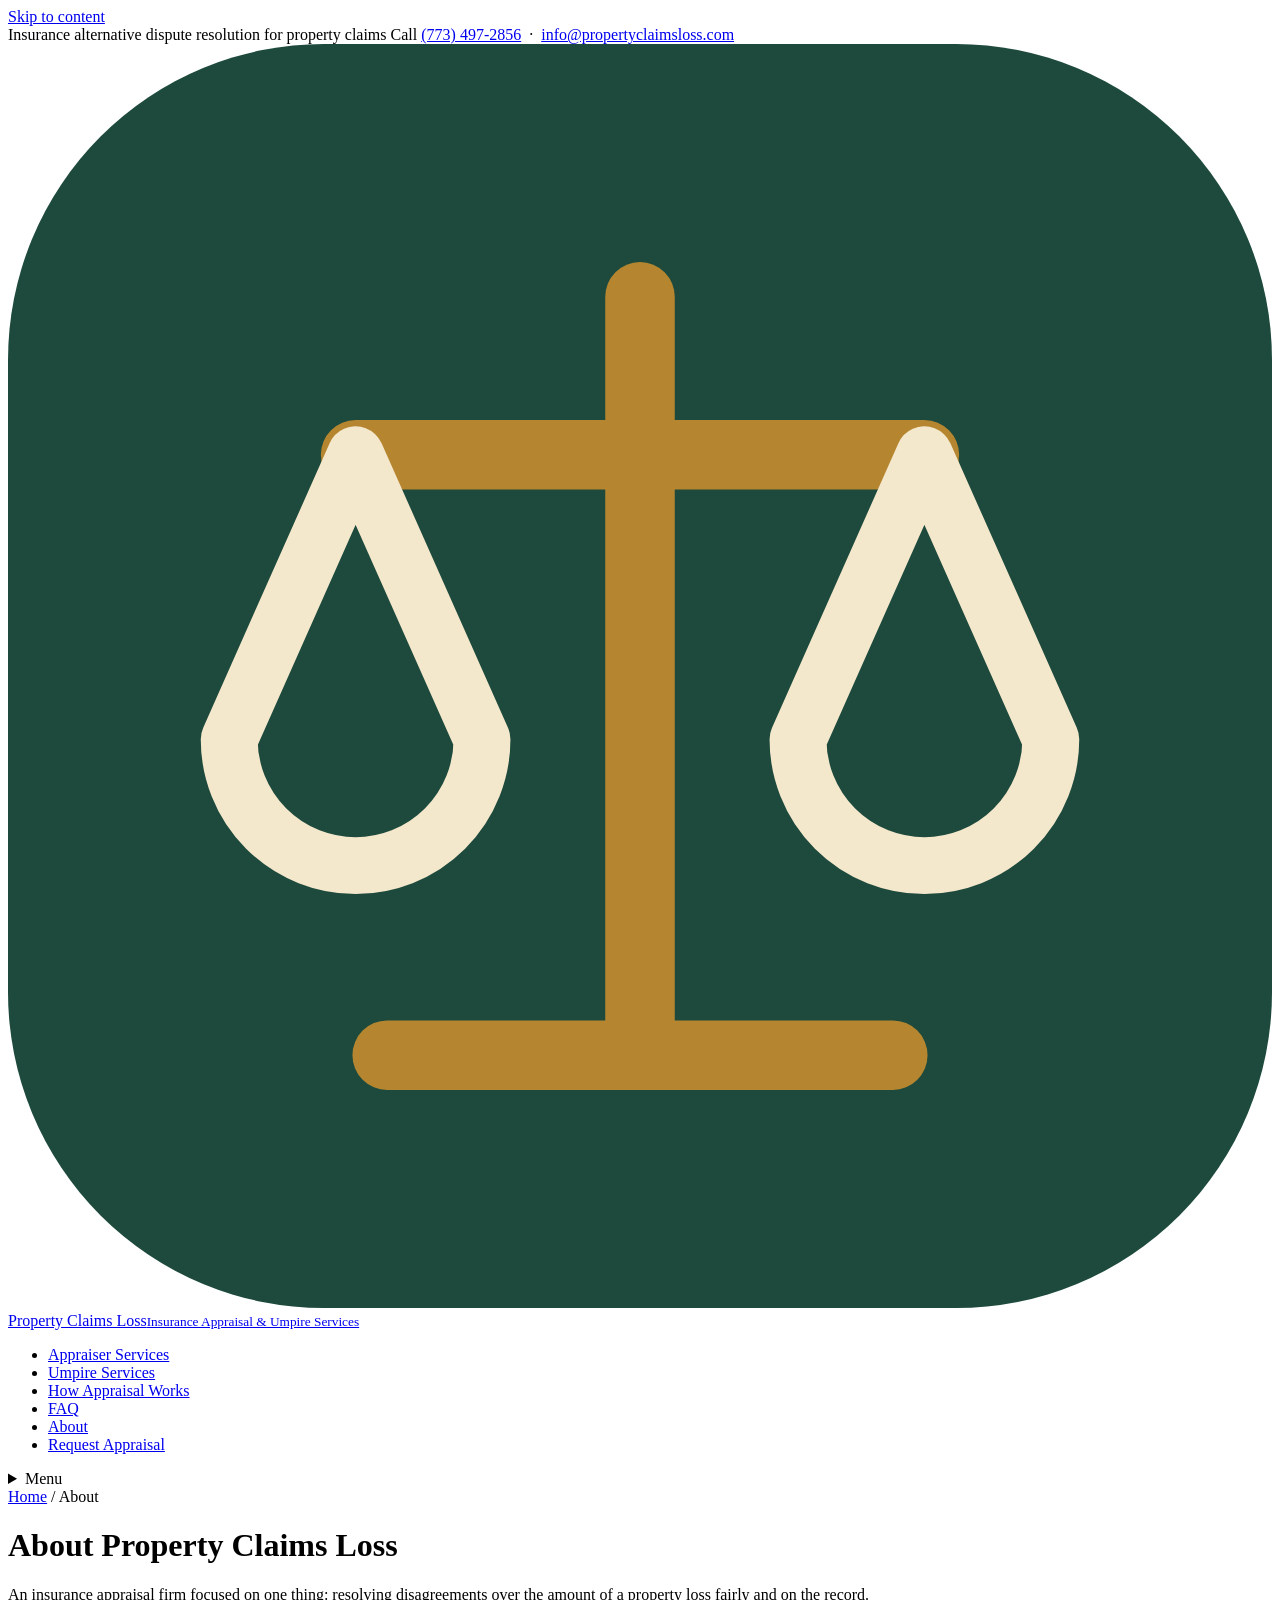
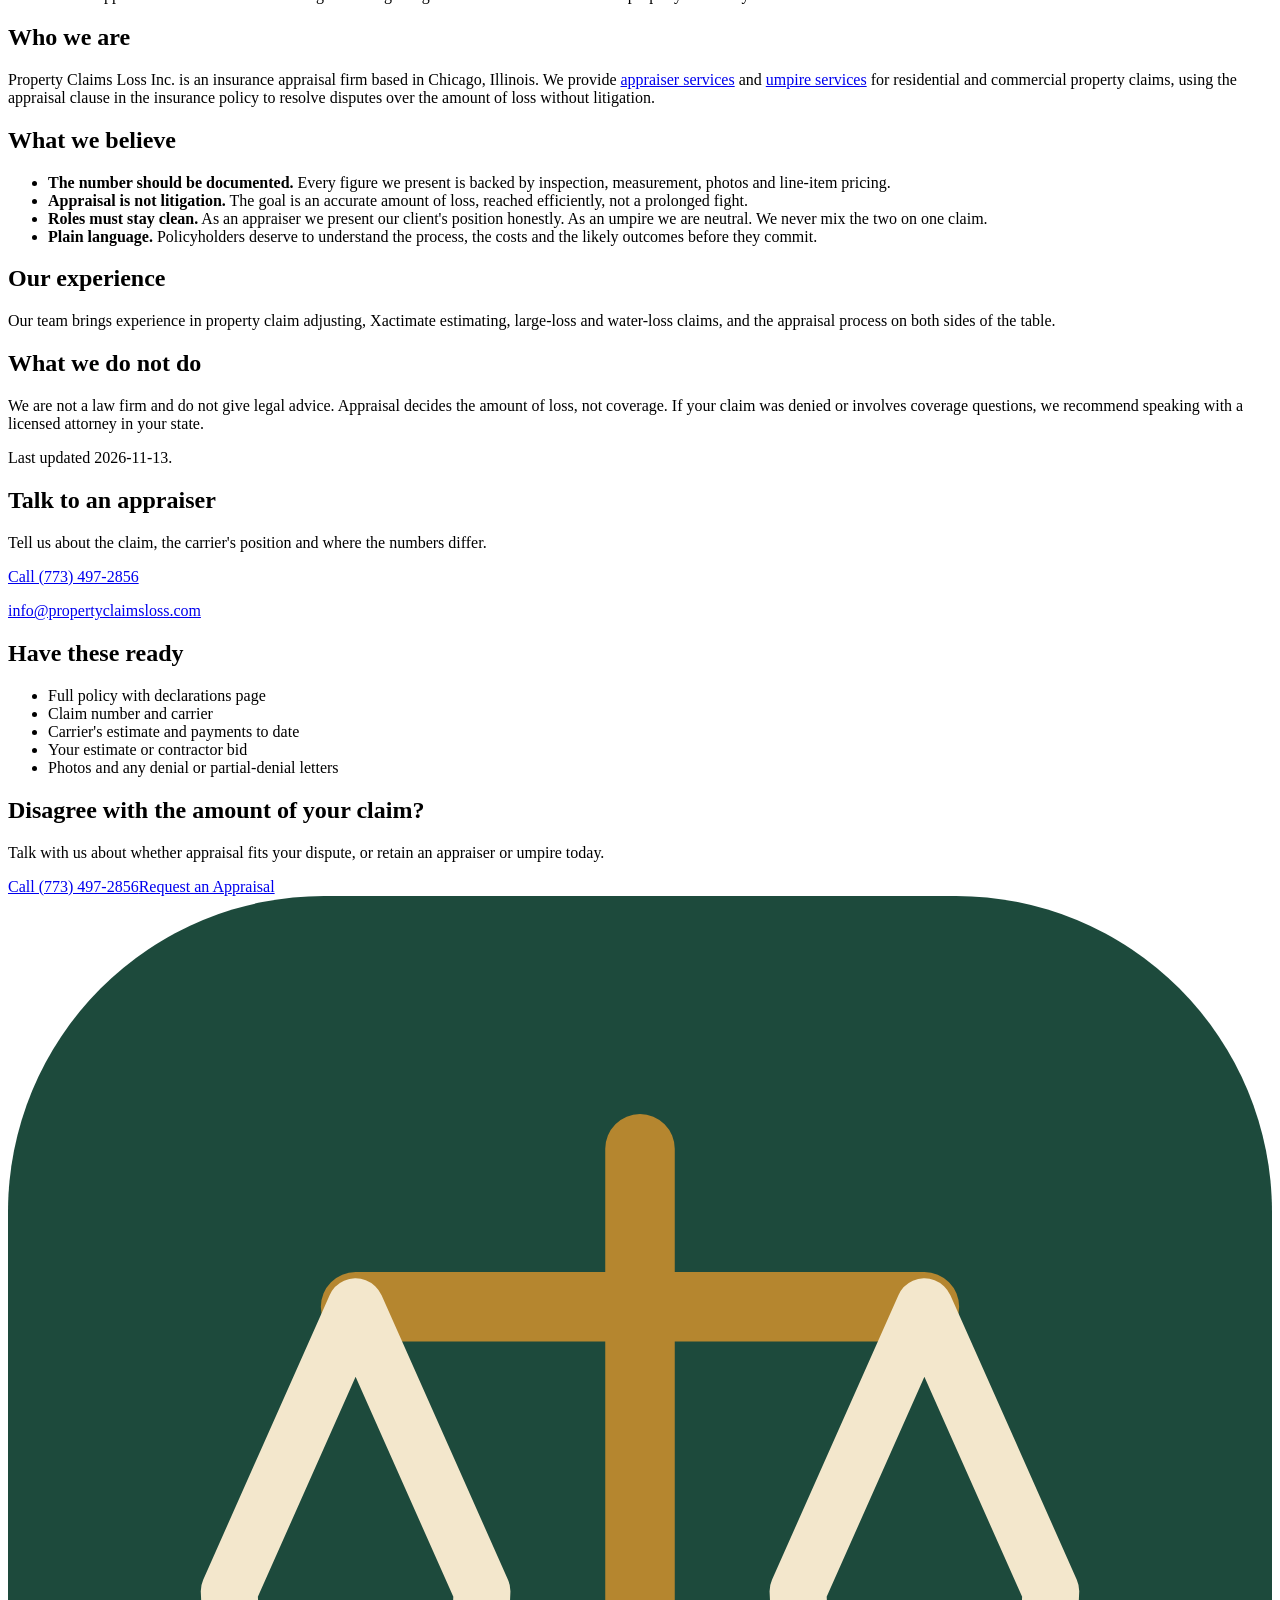
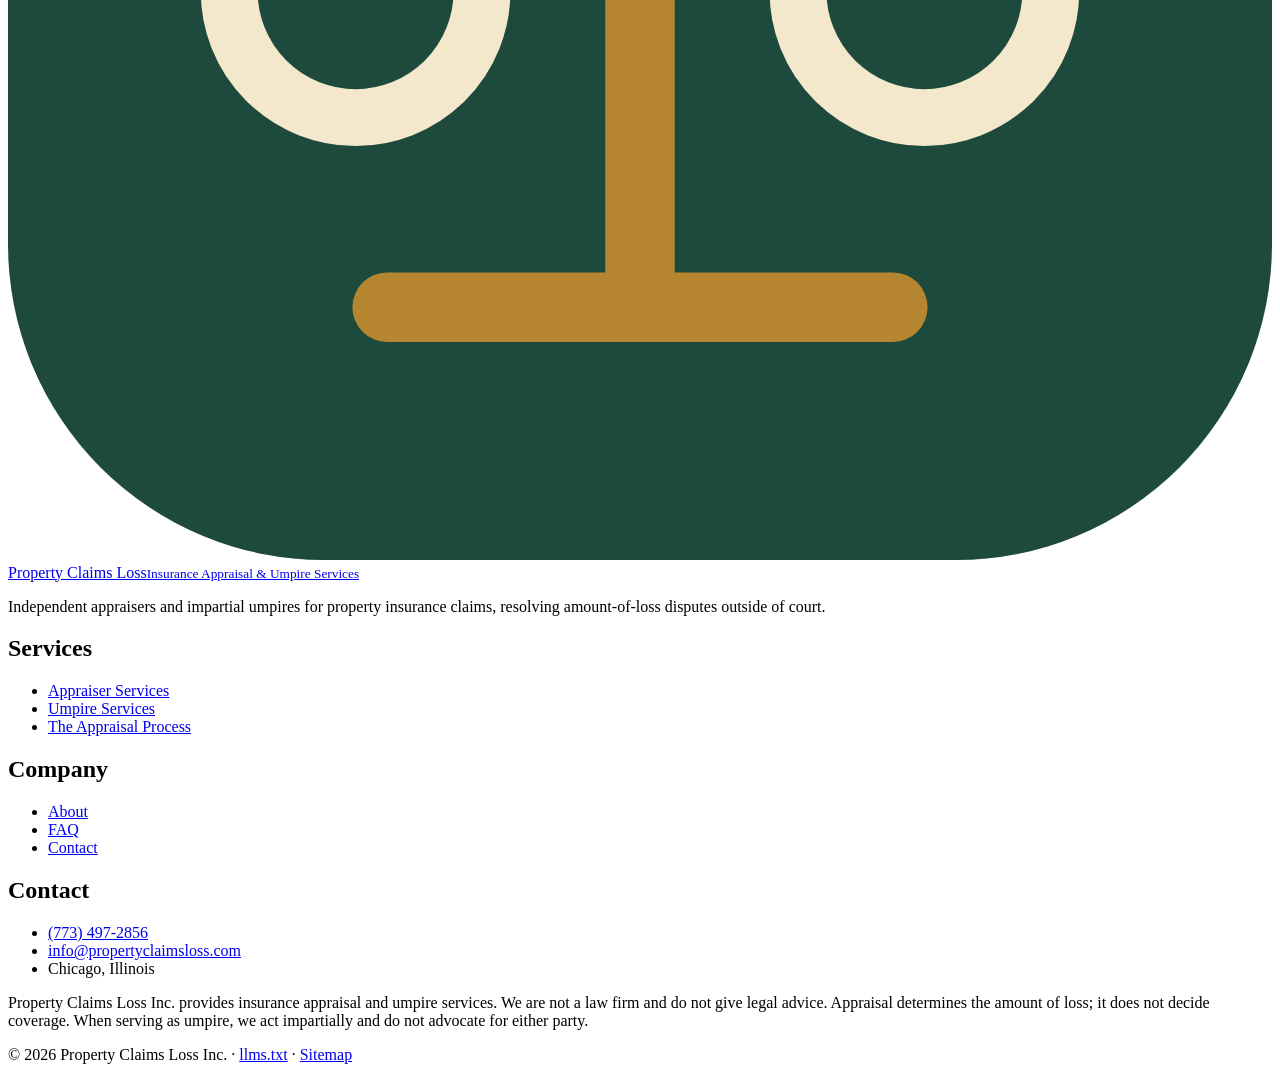
==== public/about/index.html @ cd012975 "New propertyclaimsloss.com site: appraiser and umpire services, SEO/GEO/AEO Static HTML/CSS served f" ====
<!doctype html>
<html lang="en">
<head>
<meta charset="utf-8">
<meta name="viewport" content="width=device-width, initial-scale=1">
<title>About Property Claims Loss | Insurance Appraisal Firm</title>
<meta name="description" content="Property Claims Loss is an insurance appraisal firm providing appraiser and umpire services to resolve property claim disputes through the appraisal clause.">
<meta name="robots" content="index, follow, max-image-preview:large, max-snippet:-1">
<link rel="canonical" href="https://propertyclaimsloss.com/about/">
<meta name="theme-color" content="#1d4a3c">
<link rel="icon" href="/favicon.ico" sizes="32x32">
<link rel="icon" href="/favicon.svg" type="image/svg+xml">
<link rel="apple-touch-icon" href="/apple-touch-icon.png">
<link rel="manifest" href="/site.webmanifest">
<link rel="stylesheet" href="/styles.css">
<link rel="alternate" type="text/plain" title="LLM summary" href="/llms.txt">
<meta property="og:type" content="website">
<meta property="og:site_name" content="Property Claims Loss">
<meta property="og:title" content="About Property Claims Loss | Insurance Appraisal Firm">
<meta property="og:description" content="Property Claims Loss is an insurance appraisal firm providing appraiser and umpire services to resolve property claim disputes through the appraisal clause.">
<meta property="og:url" content="https://propertyclaimsloss.com/about/">
<meta property="og:image" content="https://propertyclaimsloss.com/og-image.jpg">
<meta property="og:image:width" content="1200">
<meta property="og:image:height" content="630">
<meta property="og:image:alt" content="Property Claims Loss: insurance appraisal and umpire services">
<meta property="og:locale" content="en_US">
<meta name="twitter:card" content="summary_large_image">
<meta name="twitter:title" content="About Property Claims Loss | Insurance Appraisal Firm">
<meta name="twitter:description" content="Property Claims Loss is an insurance appraisal firm providing appraiser and umpire services to resolve property claim disputes through the appraisal clause.">
<meta name="twitter:image" content="https://propertyclaimsloss.com/og-image.jpg">
<script type="application/ld+json">
{
 "@context": "https://schema.org",
 "@graph": [
  {
   "@type": "ProfessionalService",
   "@id": "https://propertyclaimsloss.com/#business",
   "name": "Property Claims Loss",
   "legalName": "Property Claims Loss Inc.",
   "url": "https://propertyclaimsloss.com/",
   "telephone": "+1-773-497-2856",
   "email": "info@propertyclaimsloss.com",
   "logo": "https://propertyclaimsloss.com/icon-512.png",
   "image": "https://propertyclaimsloss.com/og-image.jpg",
   "description": "Property Claims Loss provides insurance appraisal services for property insurance claims: independent appraiser services and impartial umpire services under the appraisal clause, a form of insurance alternative dispute resolution (ADR) used when the policyholder and insurer agree a loss is covered but disagree on the amount of loss.",
   "slogan": "Insurance Appraisal & Umpire Services",
   "address": {
    "@type": "PostalAddress",
    "addressLocality": "Chicago",
    "addressRegion": "IL",
    "addressCountry": "US"
   },
   "areaServed": {
    "@type": "Country",
    "name": "United States"
   },
   "knowsAbout": [
    "Insurance appraisal",
    "Appraisal clause",
    "Insurance umpire",
    "Alternative dispute resolution",
    "Property insurance claims",
    "Amount of loss disputes",
    "Actual cash value",
    "Replacement cost value",
    "Xactimate estimating",
    "Hail and wind damage",
    "Water damage",
    "Fire damage"
   ],
   "contactPoint": {
    "@type": "ContactPoint",
    "telephone": "+1-773-497-2856",
    "email": "info@propertyclaimsloss.com",
    "contactType": "customer service",
    "areaServed": "US",
    "availableLanguage": "English"
   },
   "hasOfferCatalog": {
    "@type": "OfferCatalog",
    "name": "Insurance appraisal services",
    "itemListElement": [
     {
      "@type": "Offer",
      "itemOffered": {
       "@id": "https://propertyclaimsloss.com/appraiser-services/#service"
      }
     },
     {
      "@type": "Offer",
      "itemOffered": {
       "@id": "https://propertyclaimsloss.com/umpire-services/#service"
      }
     }
    ]
   }
  },
  {
   "@type": "WebSite",
   "@id": "https://propertyclaimsloss.com/#website",
   "url": "https://propertyclaimsloss.com/",
   "name": "Property Claims Loss",
   "publisher": {
    "@id": "https://propertyclaimsloss.com/#business"
   },
   "inLanguage": "en-US"
  },
  {
   "@type": "AboutPage",
   "@id": "https://propertyclaimsloss.com/about/#webpage",
   "url": "https://propertyclaimsloss.com/about/",
   "name": "About Property Claims Loss | Insurance Appraisal Firm",
   "description": "Property Claims Loss is an insurance appraisal firm providing appraiser and umpire services to resolve property claim disputes through the appraisal clause.",
   "isPartOf": {
    "@id": "https://propertyclaimsloss.com/#website"
   },
   "about": {
    "@id": "https://propertyclaimsloss.com/#business"
   },
   "inLanguage": "en-US",
   "dateModified": "2026-11-13"
  },
  {
   "@type": "BreadcrumbList",
   "@id": "https://propertyclaimsloss.com/about/#breadcrumb",
   "itemListElement": [
    {
     "@type": "ListItem",
     "position": 1,
     "name": "Home",
     "item": "https://propertyclaimsloss.com/"
    },
    {
     "@type": "ListItem",
     "position": 2,
     "name": "About",
     "item": "https://propertyclaimsloss.com/about/"
    }
   ]
  }
 ]
}
</script>
</head>
<body>
<a class="skip" href="#main">Skip to content</a>
<div class="topbar"><div class="wrap">
<span class="hide-sm">Insurance alternative dispute resolution for property claims</span>
<span>Call <a href="tel:+1-773-497-2856">(773) 497-2856</a> &nbsp;·&nbsp; <a href="mailto:info@propertyclaimsloss.com">info@propertyclaimsloss.com</a></span>
</div></div>
<header class="site-header"><div class="wrap">
<a class="brand" href="/" aria-label="Property Claims Loss home"><svg class="brand-mark" viewBox="0 0 40 40" aria-hidden="true"><rect width="40" height="40" rx="10" fill="#1d4a3c"/><path d="M20 8v24M12 32h16M11 13h18" stroke="#b5862f" stroke-width="2.2" stroke-linecap="round"/><path d="M11 13l-4 9a4 4 0 0 0 8 0zM29 13l-4 9a4 4 0 0 0 8 0z" fill="none" stroke="#f3e7cc" stroke-width="1.8" stroke-linejoin="round"/></svg><span class="brand-name">Property Claims Loss<small>Insurance Appraisal &amp; Umpire Services</small></span></a>
<nav class="nav" aria-label="Main"><ul><li><a href="/appraiser-services/">Appraiser Services</a></li><li><a href="/umpire-services/">Umpire Services</a></li><li><a href="/insurance-appraisal-process/">How Appraisal Works</a></li><li><a href="/faq/">FAQ</a></li><li><a href="/about/" aria-current="page">About</a></li><li><a class="btn" href="/contact/">Request Appraisal</a></li></ul></nav>
<details class="menu"><summary aria-label="Open menu">Menu</summary><ul><li><a href="/appraiser-services/">Appraiser Services</a></li><li><a href="/umpire-services/">Umpire Services</a></li><li><a href="/insurance-appraisal-process/">How Appraisal Works</a></li><li><a href="/faq/">FAQ</a></li><li><a href="/about/">About</a></li><li><a href="/contact/">Contact</a></li></ul></details>
</div></header>
<main id="main">
<div class="page-hero"><div class="wrap"><nav class="crumbs" aria-label="Breadcrumb"><a href="/">Home</a> / About</nav>
<h1>About Property Claims Loss</h1><p class="lead">An insurance appraisal firm focused on one thing: resolving disagreements over the amount of a property loss fairly and on the record.</p></div></div>
<section><div class="wrap layout"><div class="prose">
<h2>Who we are</h2>
<p>Property Claims Loss Inc. is an insurance appraisal firm based in Chicago, Illinois. We provide <a href="/appraiser-services/">appraiser services</a> and <a href="/umpire-services/">umpire services</a> for residential and commercial property claims, using the appraisal clause in the insurance policy to resolve disputes over the amount of loss without litigation.</p>

<h2>What we believe</h2>
<ul class="checks">
<li><strong>The number should be documented.</strong> Every figure we present is backed by inspection, measurement, photos and line-item pricing.</li>
<li><strong>Appraisal is not litigation.</strong> The goal is an accurate amount of loss, reached efficiently, not a prolonged fight.</li>
<li><strong>Roles must stay clean.</strong> As an appraiser we present our client's position honestly. As an umpire we are neutral. We never mix the two on one claim.</li>
<li><strong>Plain language.</strong> Policyholders deserve to understand the process, the costs and the likely outcomes before they commit.</li>
</ul>

<h2>Our experience</h2>
<p>Our team brings experience in property claim adjusting, Xactimate estimating, large-loss and water-loss claims, and the appraisal process on both sides of the table.</p>

<h2>What we do not do</h2>
<p>We are not a law firm and do not give legal advice. Appraisal decides the amount of loss, not coverage. If your claim was denied or involves coverage questions, we recommend speaking with a licensed attorney in your state.</p>
<p class="updated">Last updated 2026-11-13.</p>
</div><aside class="aside">
<div class="card"><h2>Talk to an appraiser</h2>
<p>Tell us about the claim, the carrier's position and where the numbers differ.</p>
<p><a class="btn btn-dark" href="tel:+1-773-497-2856" style="width:100%;text-align:center">Call (773) 497-2856</a></p>
<p style="margin:0"><a href="mailto:info@propertyclaimsloss.com">info@propertyclaimsloss.com</a></p></div>
<div class="card"><h2>Have these ready</h2><ul class="checks" style="margin:0">
<li>Full policy with declarations page</li><li>Claim number and carrier</li>
<li>Carrier's estimate and payments to date</li><li>Your estimate or contractor bid</li><li>Photos and any denial or partial-denial letters</li></ul></div>
</aside></div></section>
</main>
<section class="cta-band" aria-label="Contact"><div class="wrap">
<div><h2>Disagree with the amount of your claim?</h2>
<p>Talk with us about whether appraisal fits your dispute, or retain an appraiser or umpire today.</p></div>
<div class="hero-actions" style="margin:0"><a class="btn btn-primary" href="tel:+1-773-497-2856">Call (773) 497-2856</a><a class="btn btn-ghost" href="/contact/">Request an Appraisal</a></div>
</div></section>
<footer class="site-footer"><div class="wrap">
<div class="footer-grid">
<div><a class="brand" href="/"><svg class="brand-mark" viewBox="0 0 40 40" aria-hidden="true"><rect width="40" height="40" rx="10" fill="#1d4a3c"/><path d="M20 8v24M12 32h16M11 13h18" stroke="#b5862f" stroke-width="2.2" stroke-linecap="round"/><path d="M11 13l-4 9a4 4 0 0 0 8 0zM29 13l-4 9a4 4 0 0 0 8 0z" fill="none" stroke="#f3e7cc" stroke-width="1.8" stroke-linejoin="round"/></svg><span class="brand-name">Property Claims Loss<small>Insurance Appraisal &amp; Umpire Services</small></span></a>
<p>Independent appraisers and impartial umpires for property insurance claims, resolving amount-of-loss disputes outside of court.</p></div>
<div><h2>Services</h2><ul>
<li><a href="/appraiser-services/">Appraiser Services</a></li>
<li><a href="/umpire-services/">Umpire Services</a></li>
<li><a href="/insurance-appraisal-process/">The Appraisal Process</a></li></ul></div>
<div><h2>Company</h2><ul>
<li><a href="/about/">About</a></li><li><a href="/faq/">FAQ</a></li><li><a href="/contact/">Contact</a></li></ul></div>
<div><h2>Contact</h2><ul>
<li><a href="tel:+1-773-497-2856">(773) 497-2856</a></li>
<li><a href="mailto:info@propertyclaimsloss.com">info@propertyclaimsloss.com</a></li>
<li>Chicago, Illinois</li></ul></div>
</div>
<div class="legal">
<p>Property Claims Loss Inc. provides insurance appraisal and umpire services. We are not a law firm and do not give legal advice. Appraisal determines the amount of loss; it does not decide coverage. When serving as umpire, we act impartially and do not advocate for either party.</p>
<p>© 2026 Property Claims Loss Inc. · <a href="/llms.txt">llms.txt</a> · <a href="/sitemap.xml">Sitemap</a></p>
</div>
</div></footer>
</body>
</html>
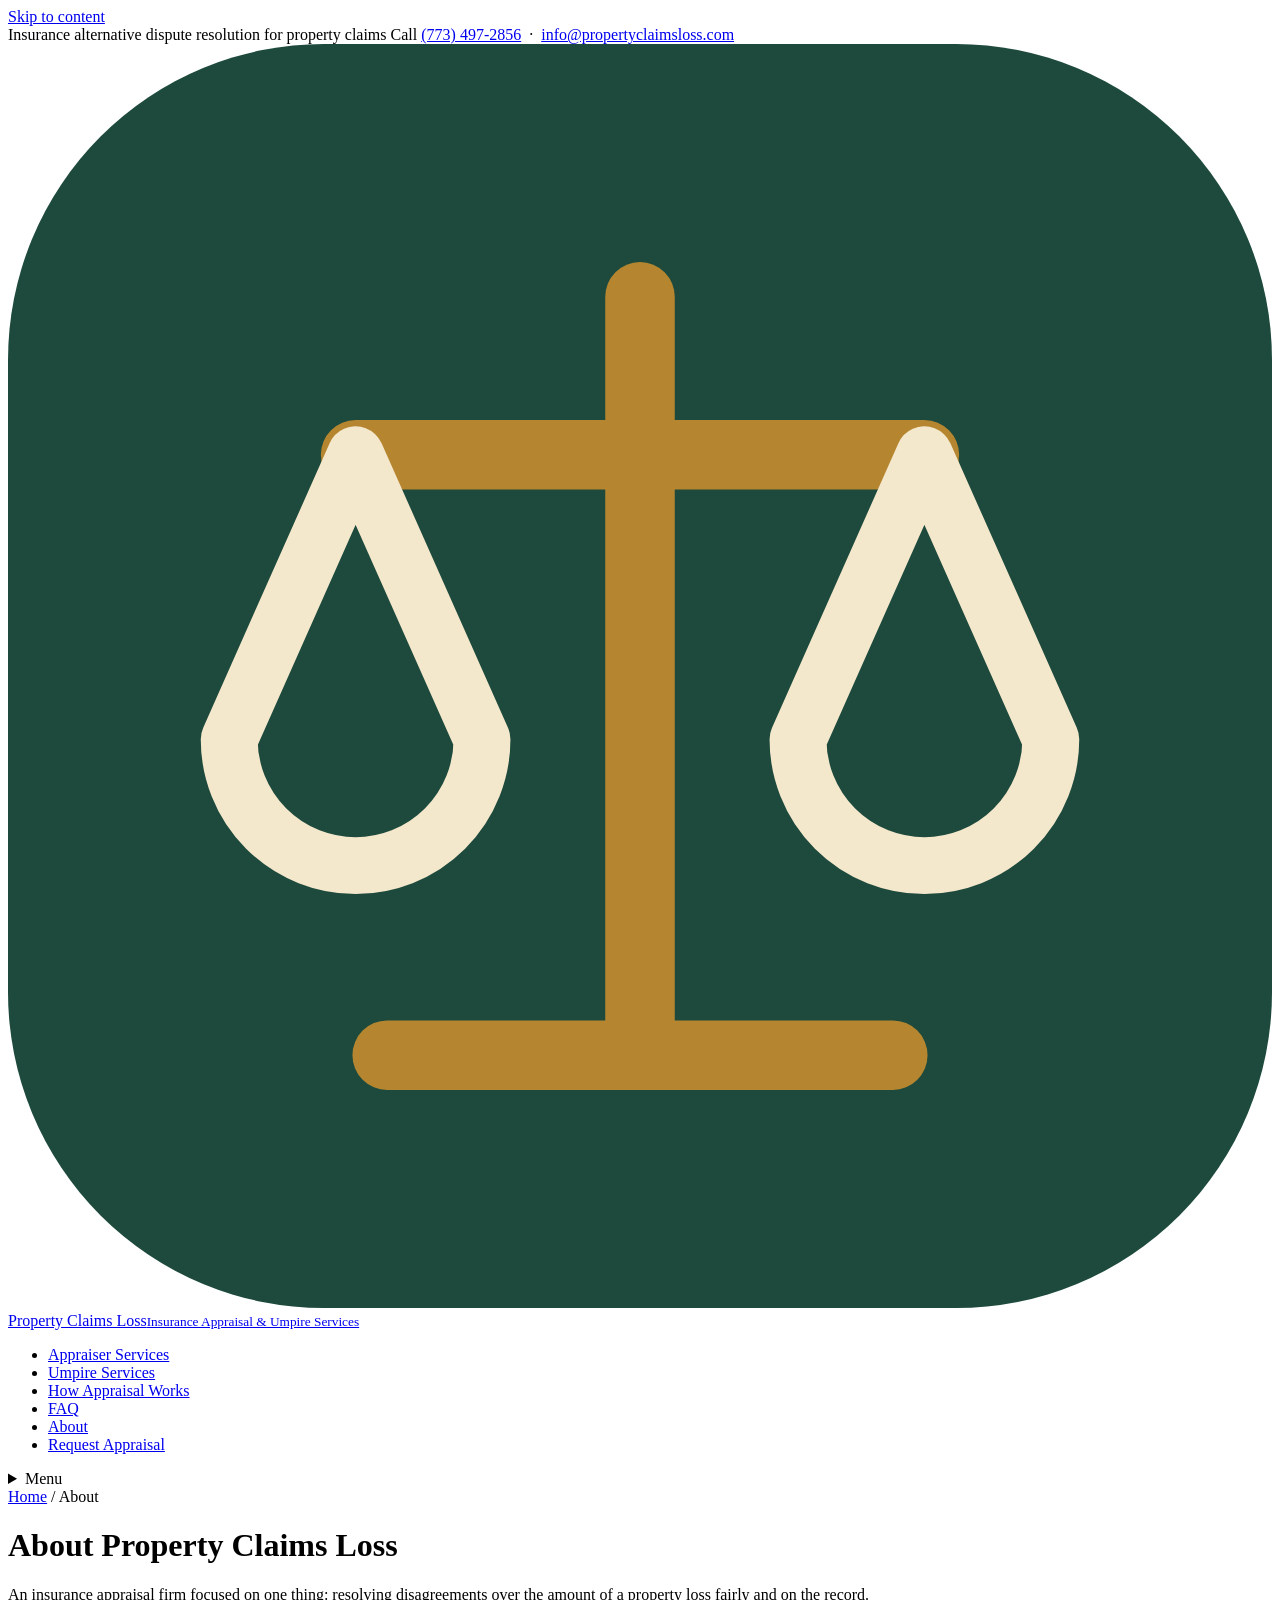
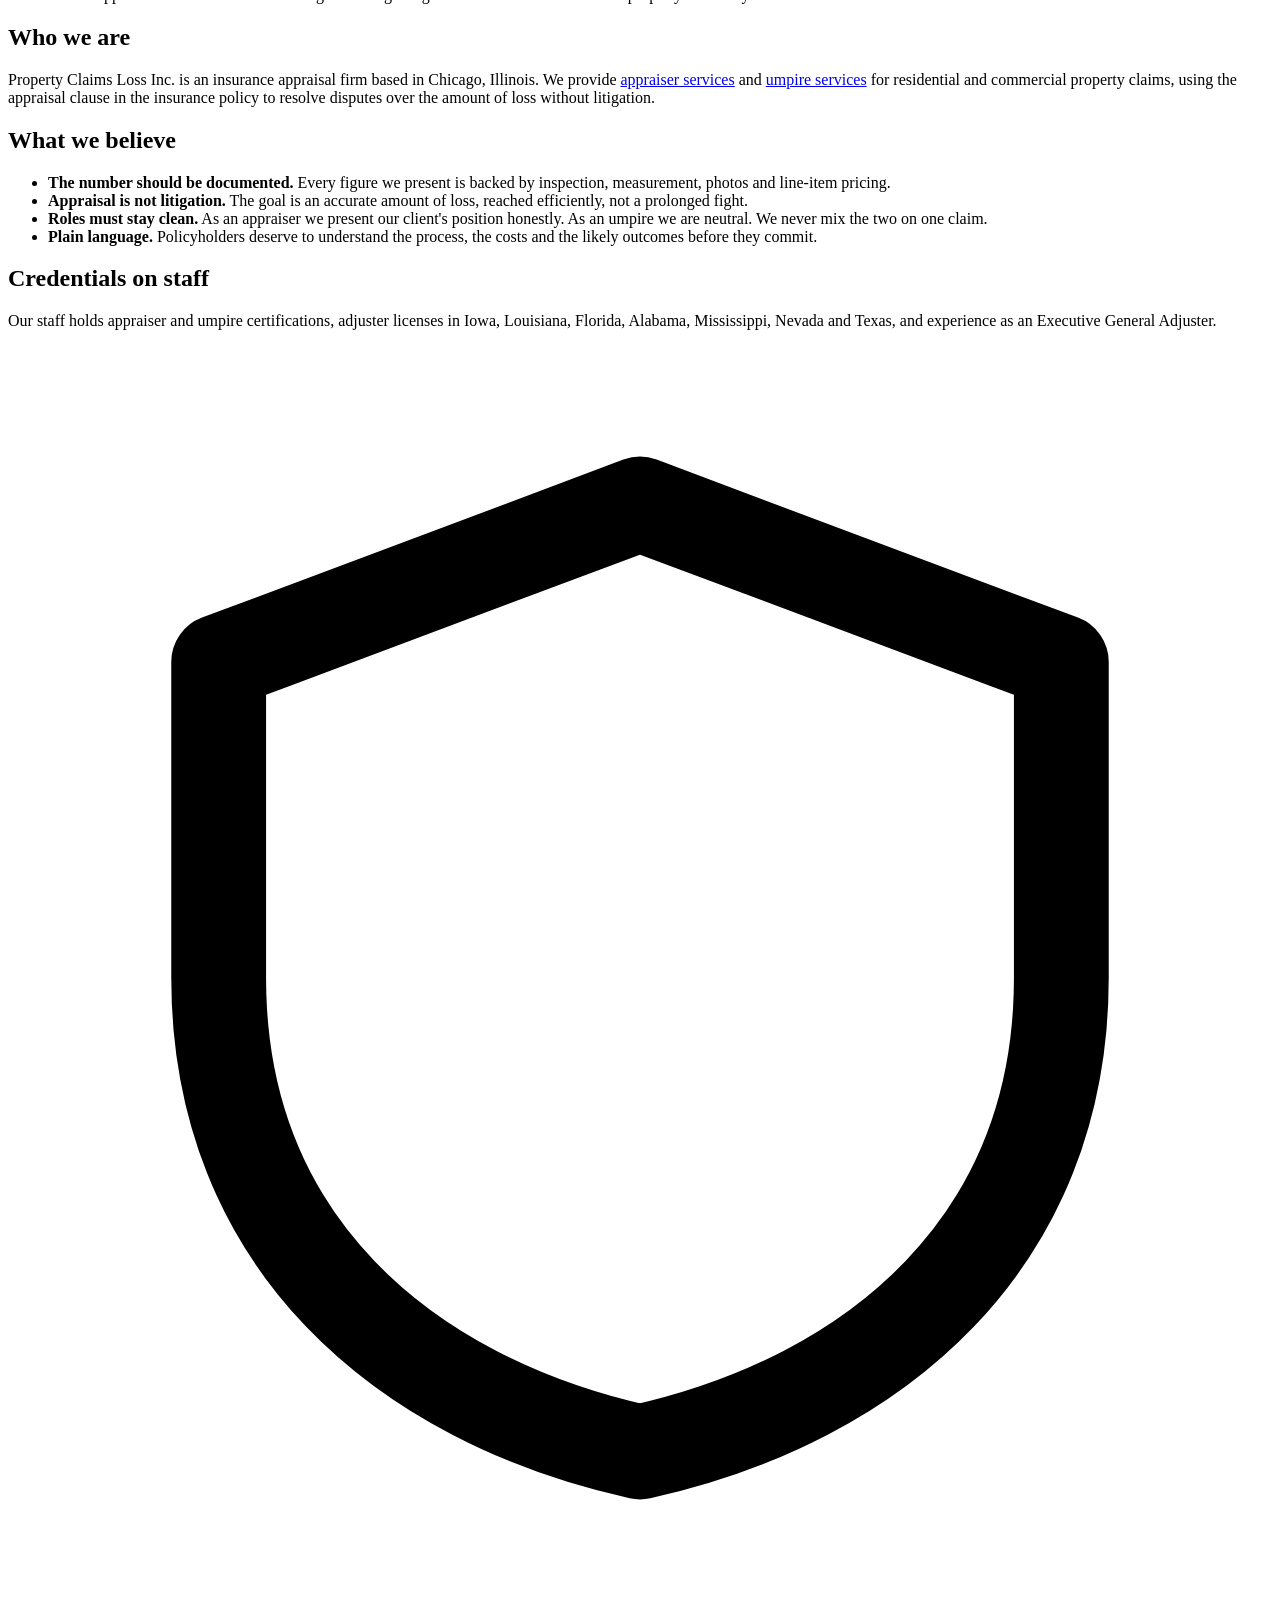
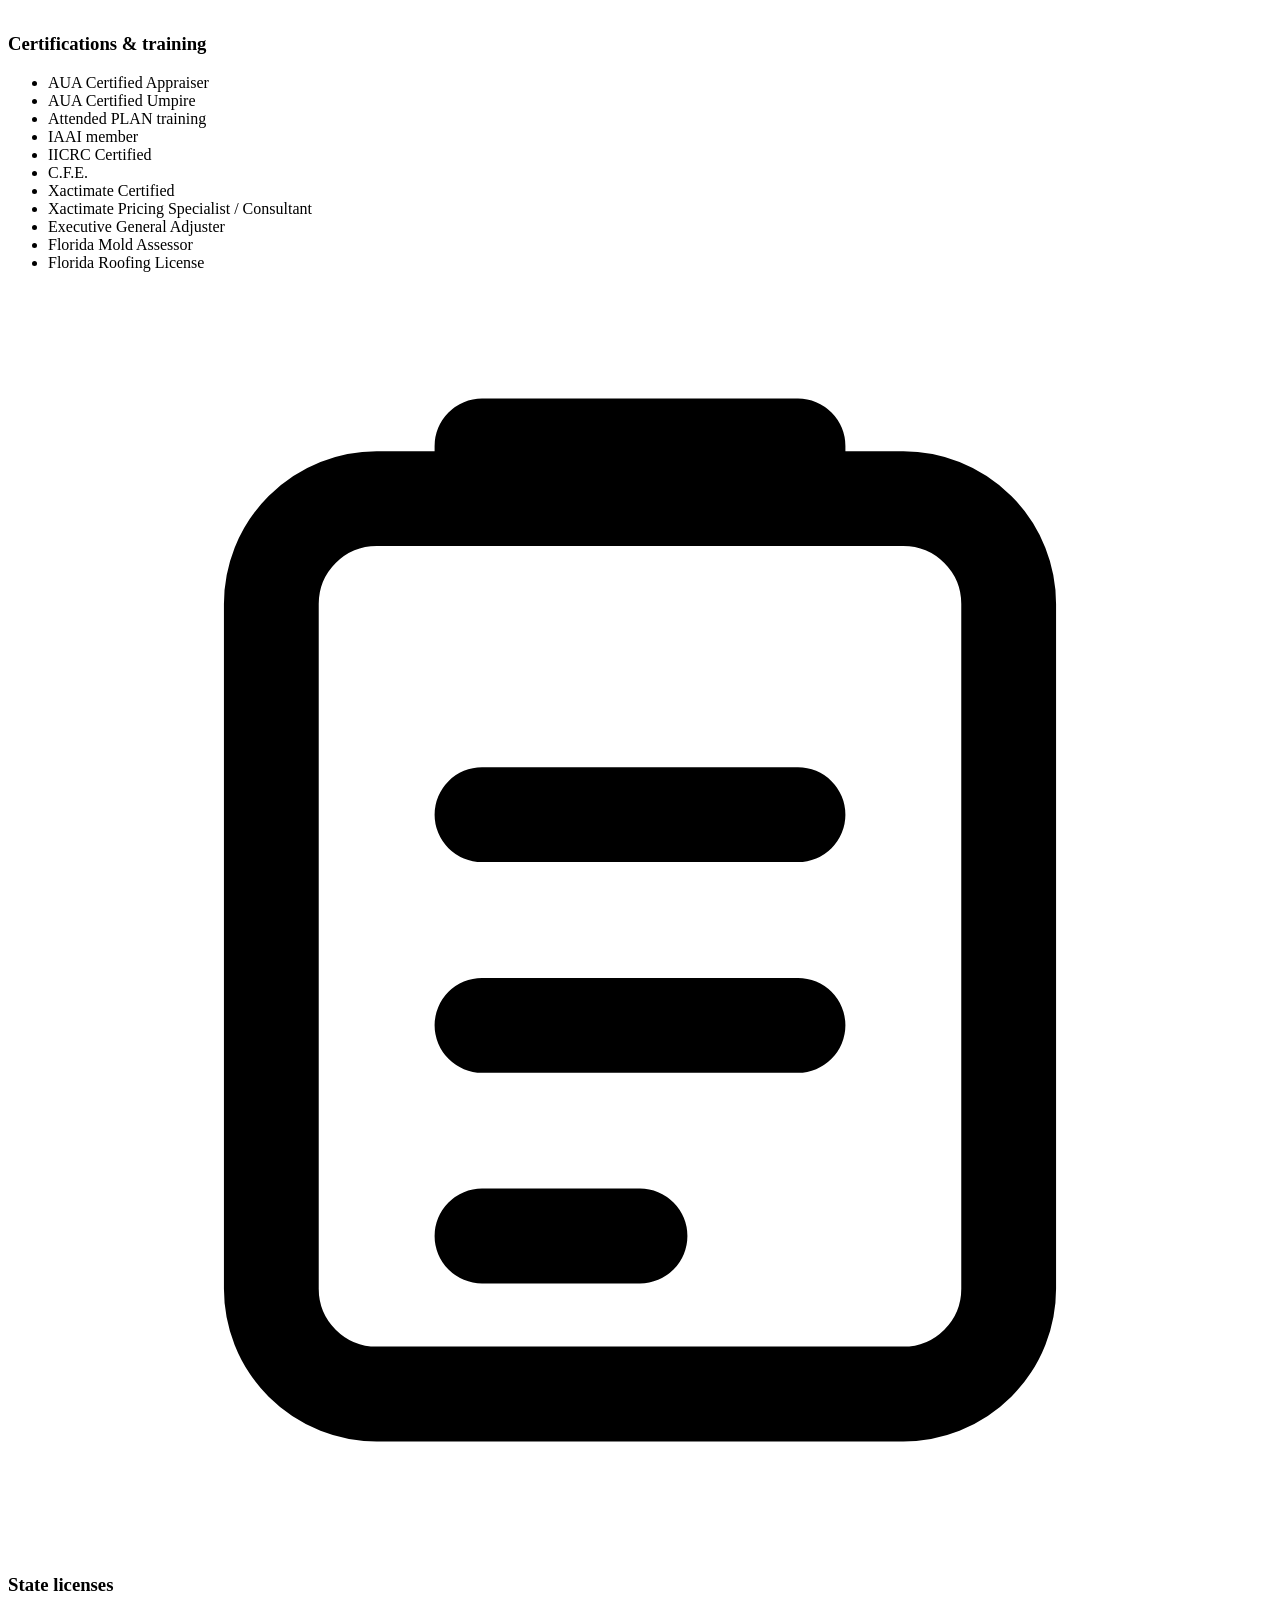
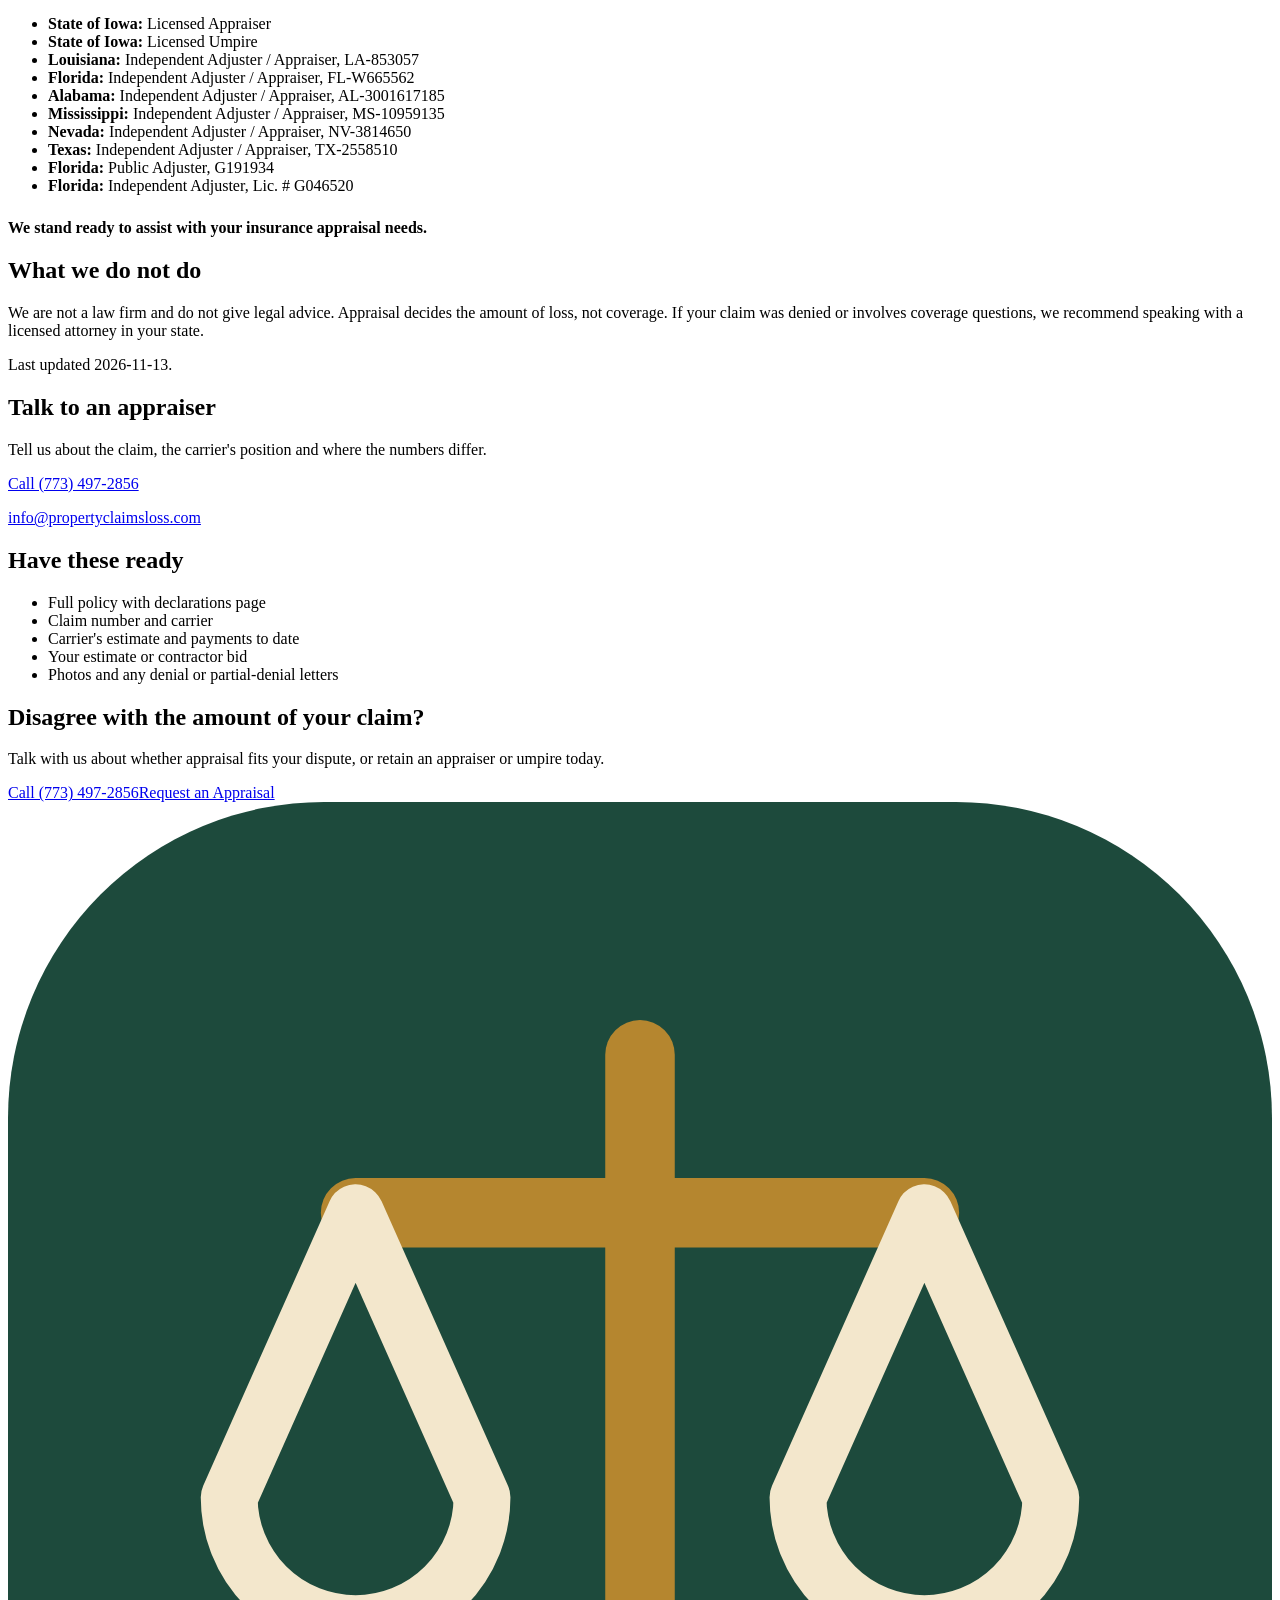
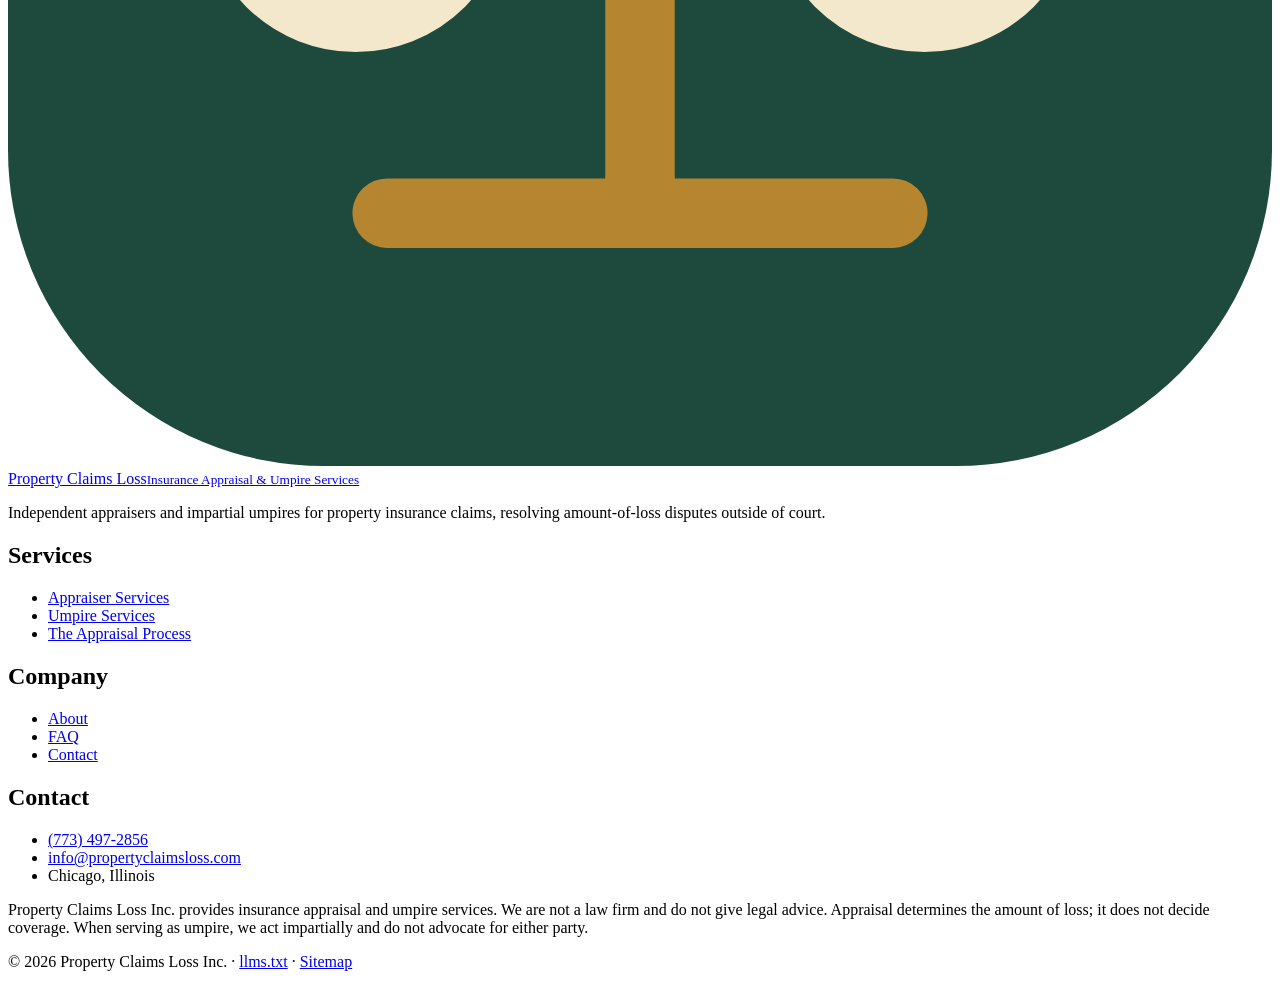
==== commit e24b8a8d: "Add staff credentials and state licenses to About page Also added to structured data (hasCredential)" ====
--- a/public/about/index.html
+++ b/public/about/index.html
@@ -76,6 +76,146 @@
     "areaServed": "US",
     "availableLanguage": "English"
    },
+   "hasCredential": [
+    {
+     "@type": "EducationalOccupationalCredential",
+     "name": "AUA Certified Appraiser"
+    },
+    {
+     "@type": "EducationalOccupationalCredential",
+     "name": "AUA Certified Umpire"
+    },
+    {
+     "@type": "EducationalOccupationalCredential",
+     "name": "Attended PLAN training"
+    },
+    {
+     "@type": "EducationalOccupationalCredential",
+     "name": "IAAI member"
+    },
+    {
+     "@type": "EducationalOccupationalCredential",
+     "name": "IICRC Certified"
+    },
+    {
+     "@type": "EducationalOccupationalCredential",
+     "name": "C.F.E."
+    },
+    {
+     "@type": "EducationalOccupationalCredential",
+     "name": "Xactimate Certified"
+    },
+    {
+     "@type": "EducationalOccupationalCredential",
+     "name": "Xactimate Pricing Specialist / Consultant"
+    },
+    {
+     "@type": "EducationalOccupationalCredential",
+     "name": "Executive General Adjuster"
+    },
+    {
+     "@type": "EducationalOccupationalCredential",
+     "name": "Florida Mold Assessor"
+    },
+    {
+     "@type": "EducationalOccupationalCredential",
+     "name": "Florida Roofing License"
+    },
+    {
+     "@type": "EducationalOccupationalCredential",
+     "credentialCategory": "license",
+     "name": "State of Iowa Licensed Appraiser",
+     "recognizedBy": {
+      "@type": "Organization",
+      "name": "State of Iowa"
+     }
+    },
+    {
+     "@type": "EducationalOccupationalCredential",
+     "credentialCategory": "license",
+     "name": "State of Iowa Licensed Umpire",
+     "recognizedBy": {
+      "@type": "Organization",
+      "name": "State of Iowa"
+     }
+    },
+    {
+     "@type": "EducationalOccupationalCredential",
+     "credentialCategory": "license",
+     "name": "Louisiana Independent Adjuster / Appraiser, LA-853057",
+     "recognizedBy": {
+      "@type": "Organization",
+      "name": "Louisiana"
+     }
+    },
+    {
+     "@type": "EducationalOccupationalCredential",
+     "credentialCategory": "license",
+     "name": "Florida Independent Adjuster / Appraiser, FL-W665562",
+     "recognizedBy": {
+      "@type": "Organization",
+      "name": "Florida"
+     }
+    },
+    {
+     "@type": "EducationalOccupationalCredential",
+     "credentialCategory": "license",
+     "name": "Alabama Independent Adjuster / Appraiser, AL-3001617185",
+     "recognizedBy": {
+      "@type": "Organization",
+      "name": "Alabama"
+     }
+    },
+    {
+     "@type": "EducationalOccupationalCredential",
+     "credentialCategory": "license",
+     "name": "Mississippi Independent Adjuster / Appraiser, MS-10959135",
+     "recognizedBy": {
+      "@type": "Organization",
+      "name": "Mississippi"
+     }
+    },
+    {
+     "@type": "EducationalOccupationalCredential",
+     "credentialCategory": "license",
+     "name": "Nevada Independent Adjuster / Appraiser, NV-3814650",
+     "recognizedBy": {
+      "@type": "Organization",
+      "name": "Nevada"
+     }
+    },
+    {
+     "@type": "EducationalOccupationalCredential",
+     "credentialCategory": "license",
+     "name": "Texas Independent Adjuster / Appraiser, TX-2558510",
+     "recognizedBy": {
+      "@type": "Organization",
+      "name": "Texas"
+     }
+    },
+    {
+     "@type": "EducationalOccupationalCredential",
+     "credentialCategory": "license",
+     "name": "Florida Public Adjuster, G191934",
+     "recognizedBy": {
+      "@type": "Organization",
+      "name": "Florida"
+     }
+    },
+    {
+     "@type": "EducationalOccupationalCredential",
+     "credentialCategory": "license",
+     "name": "Florida Independent Adjuster, Lic. # G046520",
+     "recognizedBy": {
+      "@type": "Organization",
+      "name": "Florida"
+     }
+    }
+   ],
+   "memberOf": {
+    "@type": "Organization",
+    "name": "International Association of Arson Investigators (IAAI)"
+   },
    "hasOfferCatalog": {
     "@type": "OfferCatalog",
     "name": "Insurance appraisal services",
@@ -168,8 +308,15 @@
 <li><strong>Plain language.</strong> Policyholders deserve to understand the process, the costs and the likely outcomes before they commit.</li>
 </ul>
 
-<h2>Our experience</h2>
-<p>Our team brings experience in property claim adjusting, Xactimate estimating, large-loss and water-loss claims, and the appraisal process on both sides of the table.</p>
+<h2>Credentials on staff</h2>
+<p>Our staff holds appraiser and umpire certifications, adjuster licenses in Iowa, Louisiana, Florida, Alabama, Mississippi, Nevada and Texas, and experience as an Executive General Adjuster.</p>
+</div></div></section>
+<section class="section-alt"><div class="wrap"><div class="grid-2">
+<div class="card"><div class="icon"><svg viewBox="0 0 24 24" fill="none" stroke="currentColor" stroke-width="1.8" stroke-linecap="round" stroke-linejoin="round" aria-hidden="true"><path d="M12 3l8 3v6c0 5-3.5 8-8 9-4.5-1-8-4-8-9V6z"/></svg></div><h3>Certifications &amp; training</h3><ul class="checks"><li>AUA Certified Appraiser</li><li>AUA Certified Umpire</li><li>Attended PLAN training</li><li>IAAI member</li><li>IICRC Certified</li><li>C.F.E.</li><li>Xactimate Certified</li><li>Xactimate Pricing Specialist / Consultant</li><li>Executive General Adjuster</li><li>Florida Mold Assessor</li><li>Florida Roofing License</li></ul></div>
+<div class="card"><div class="icon"><svg viewBox="0 0 24 24" fill="none" stroke="currentColor" stroke-width="1.8" stroke-linecap="round" stroke-linejoin="round" aria-hidden="true"><rect x="5" y="4" width="14" height="17" rx="2"/><path d="M9 4V3h6v1M9 10h6M9 14h6M9 18h3"/></svg></div><h3>State licenses</h3><ul class="checks"><li><strong>State of Iowa:</strong> Licensed Appraiser</li><li><strong>State of Iowa:</strong> Licensed Umpire</li><li><strong>Louisiana:</strong> Independent Adjuster / Appraiser, LA-853057</li><li><strong>Florida:</strong> Independent Adjuster / Appraiser, FL-W665562</li><li><strong>Alabama:</strong> Independent Adjuster / Appraiser, AL-3001617185</li><li><strong>Mississippi:</strong> Independent Adjuster / Appraiser, MS-10959135</li><li><strong>Nevada:</strong> Independent Adjuster / Appraiser, NV-3814650</li><li><strong>Texas:</strong> Independent Adjuster / Appraiser, TX-2558510</li><li><strong>Florida:</strong> Public Adjuster, G191934</li><li><strong>Florida:</strong> Independent Adjuster, Lic. # G046520</li></ul></div>
+</div>
+<p style="margin-top:24px"><strong>We stand ready to assist with your insurance appraisal needs.</strong></p></div></section>
+<section><div class="wrap layout"><div class="prose">
 
 <h2>What we do not do</h2>
 <p>We are not a law firm and do not give legal advice. Appraisal decides the amount of loss, not coverage. If your claim was denied or involves coverage questions, we recommend speaking with a licensed attorney in your state.</p>
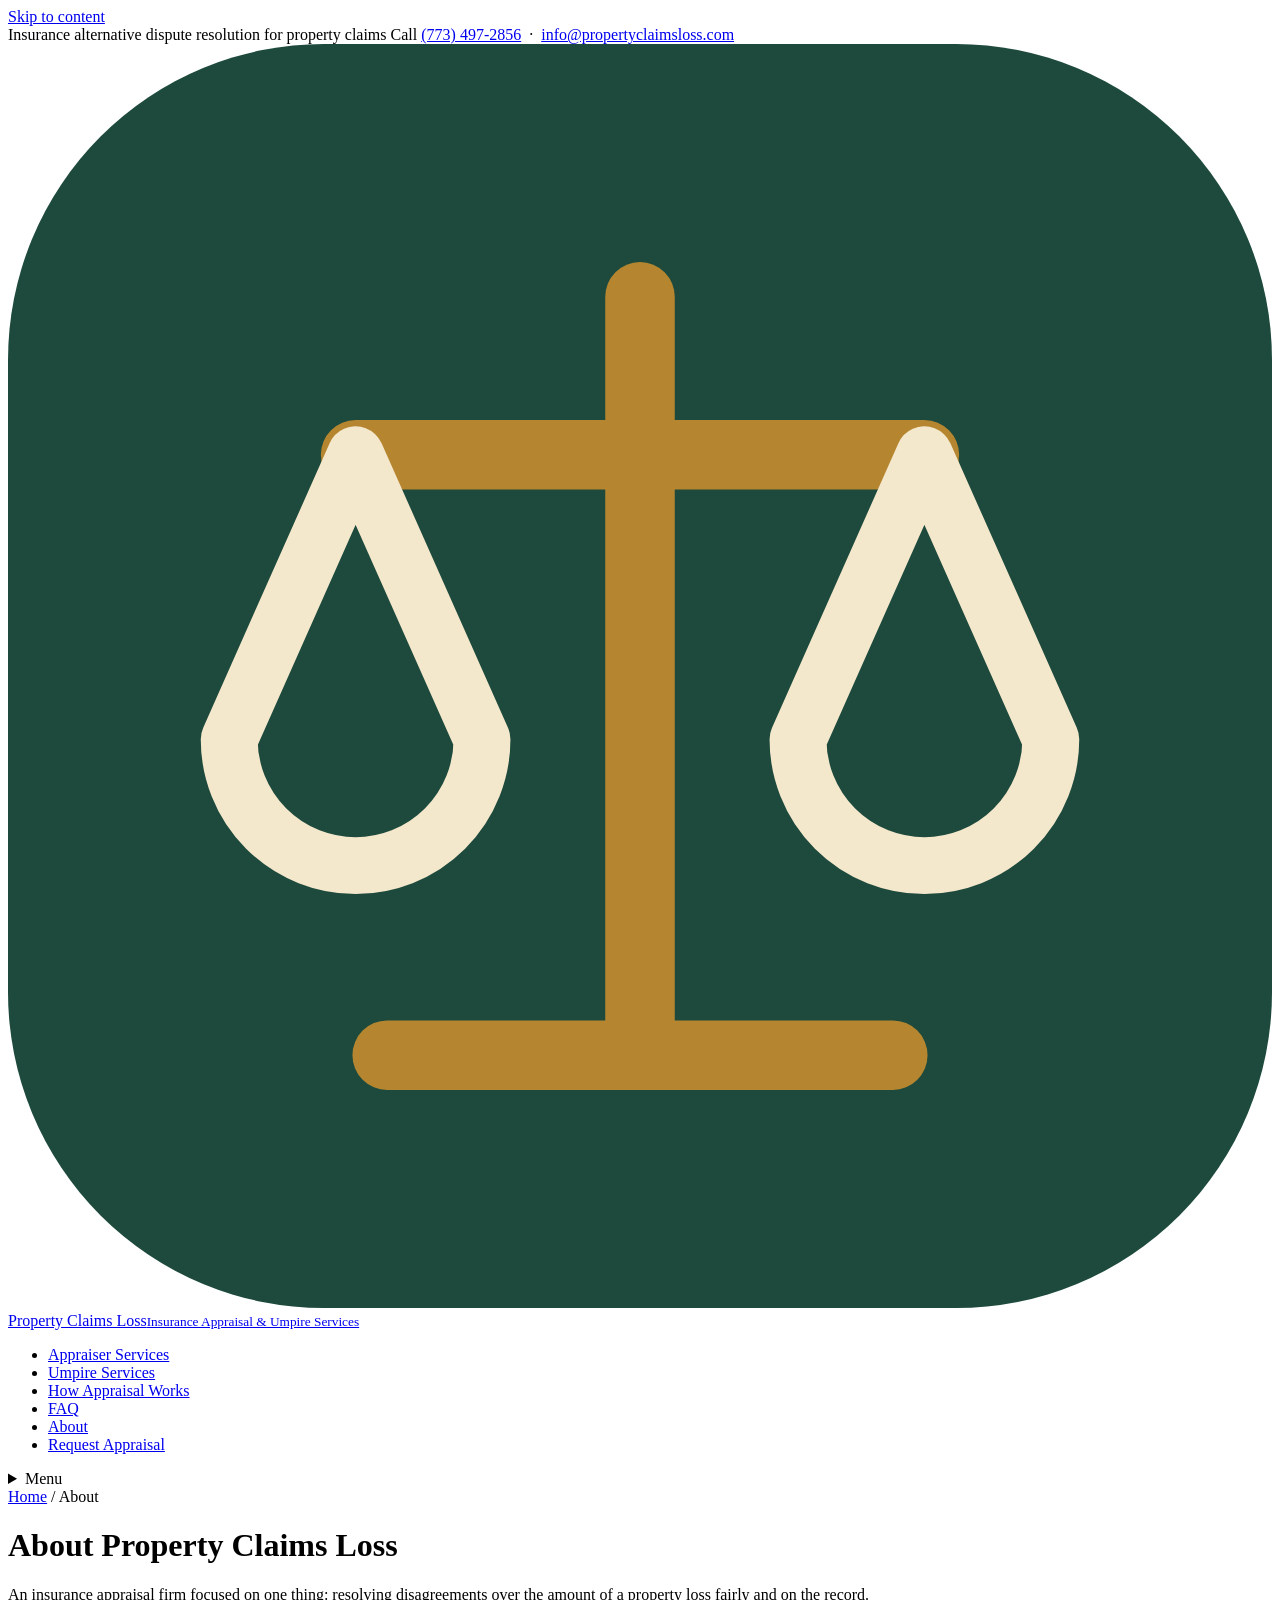
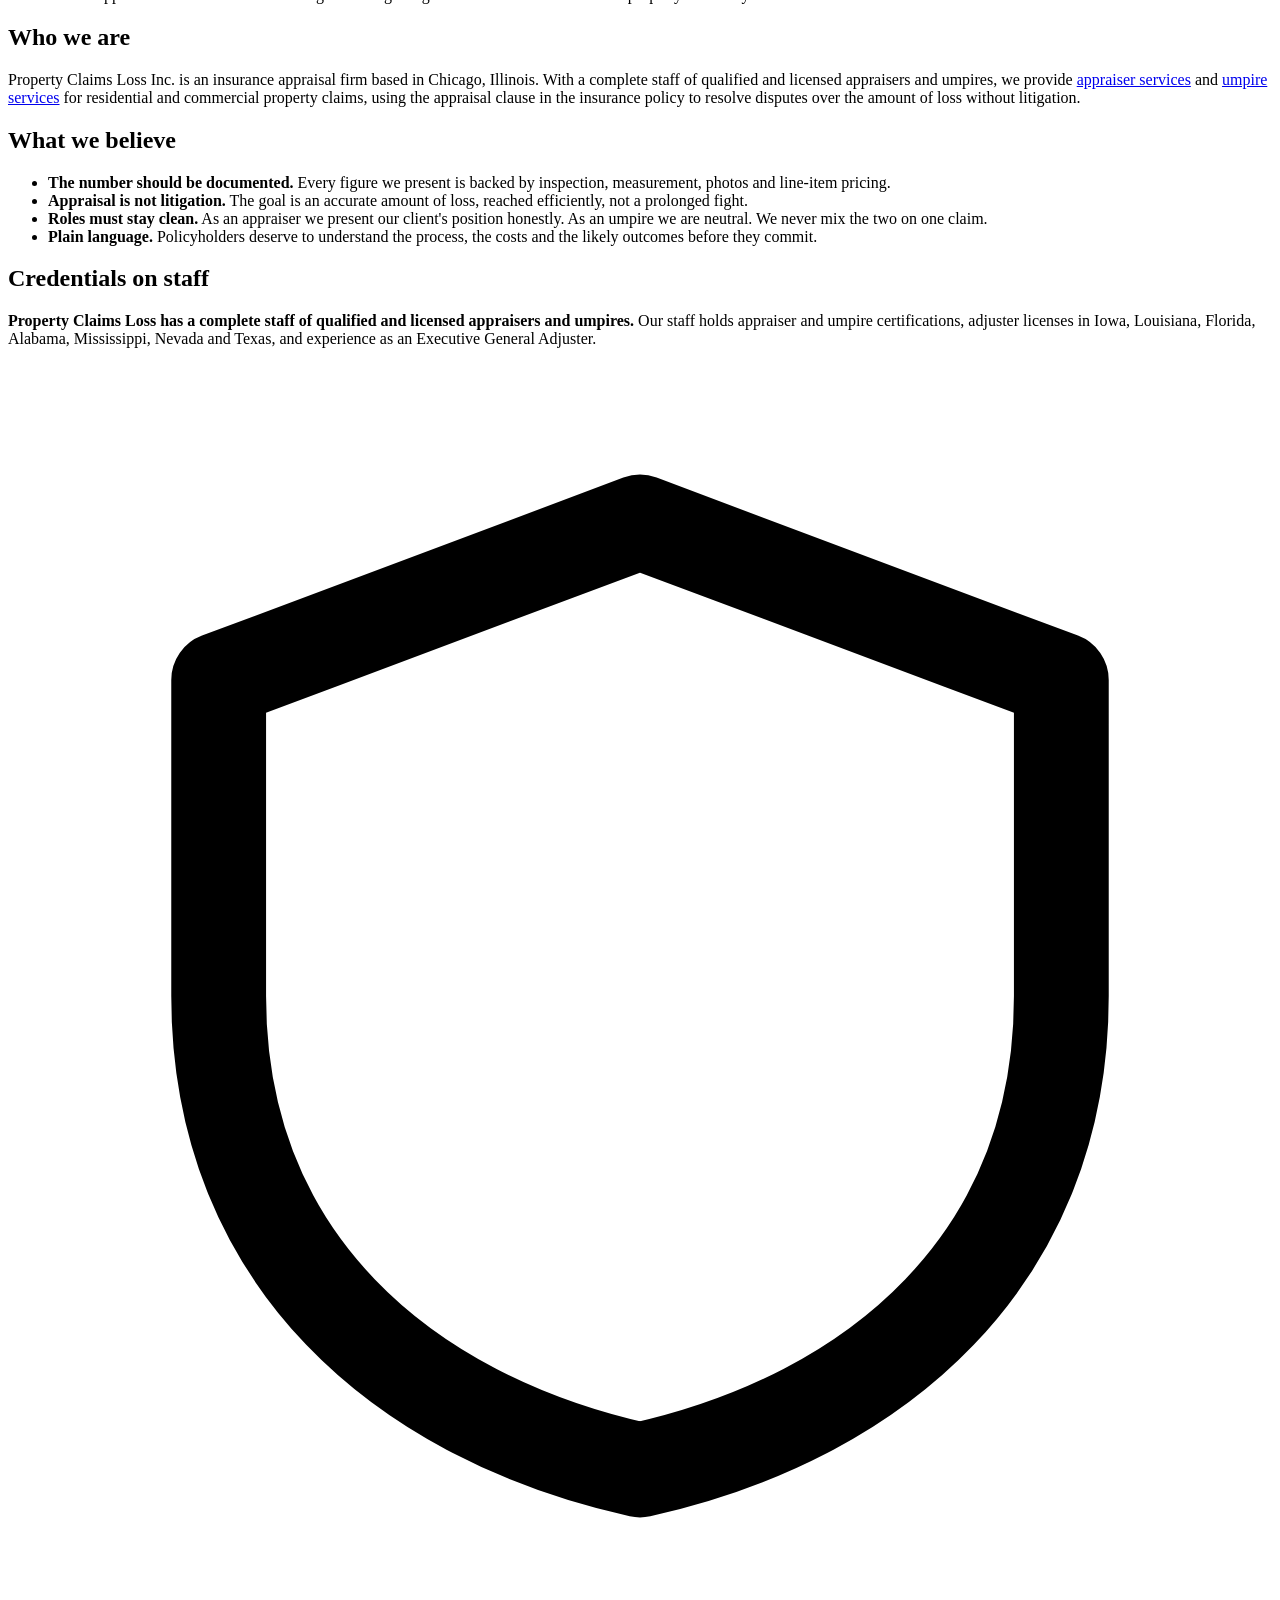
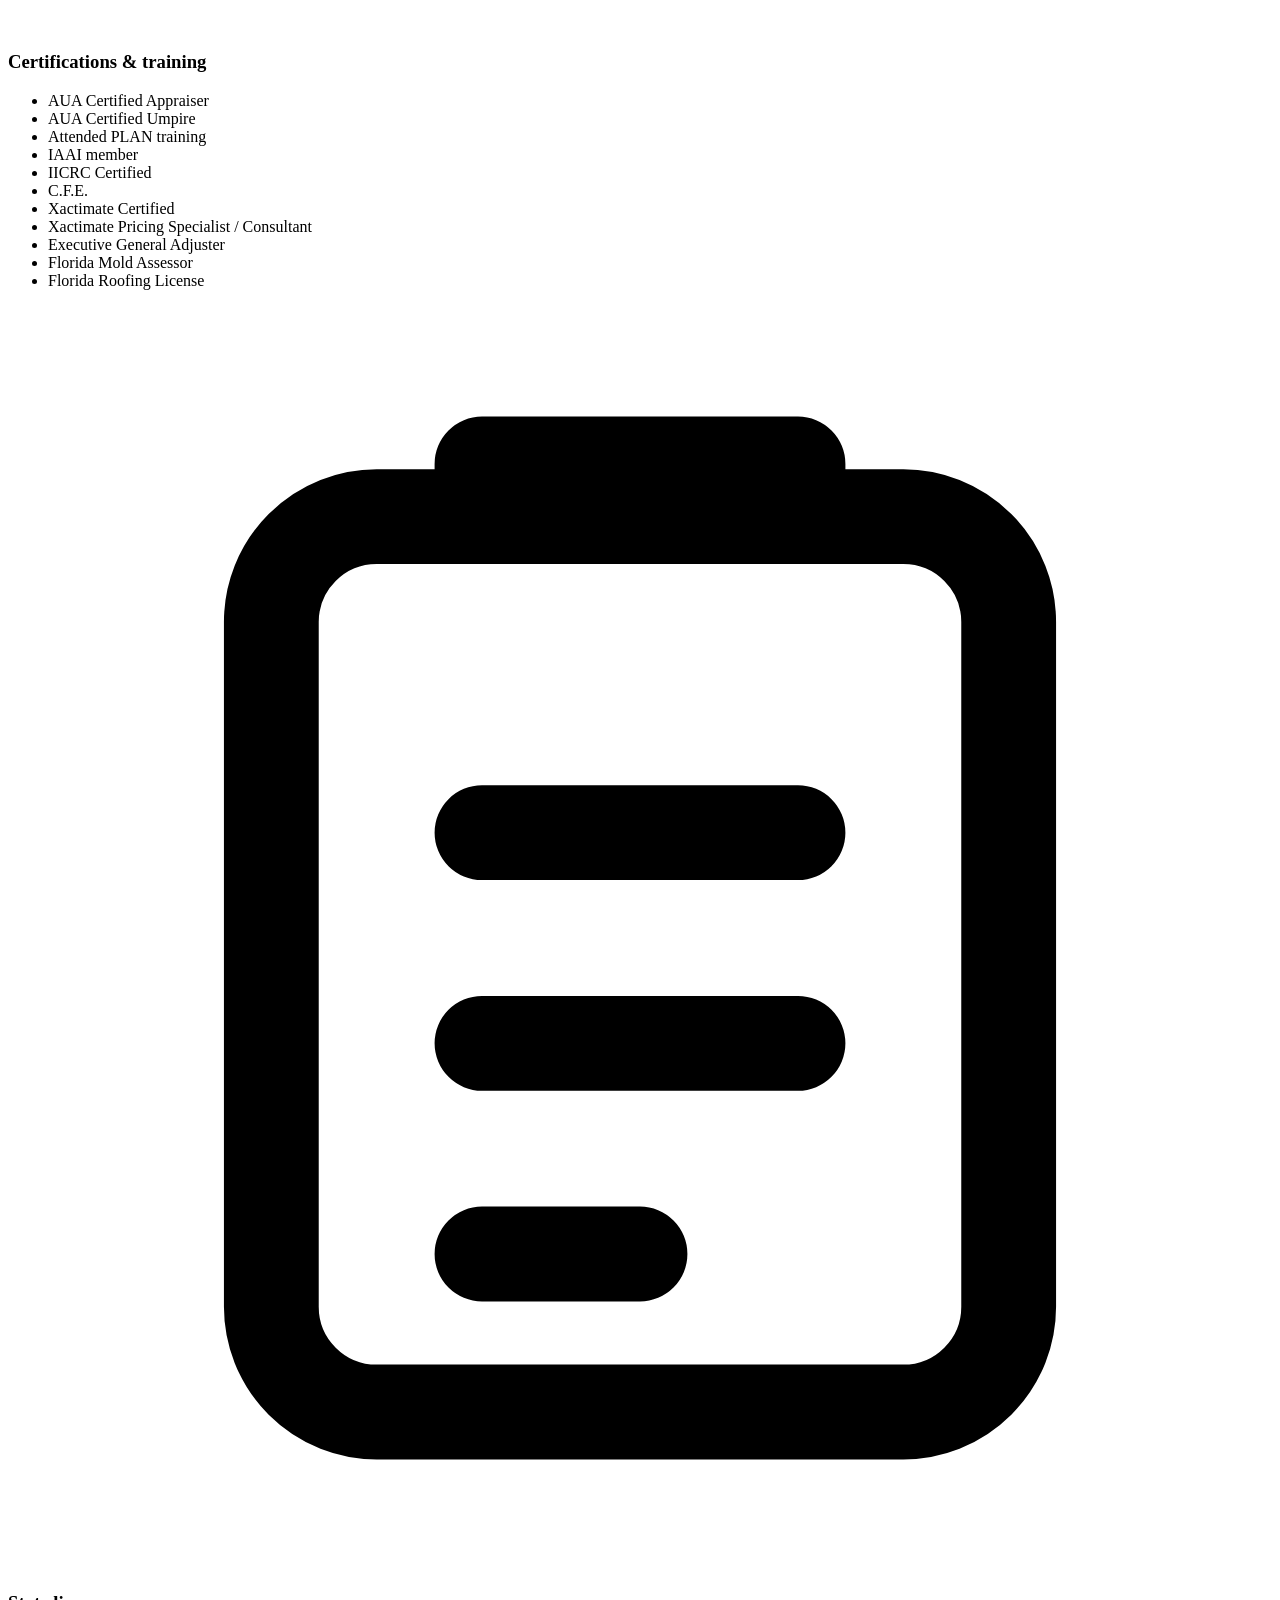
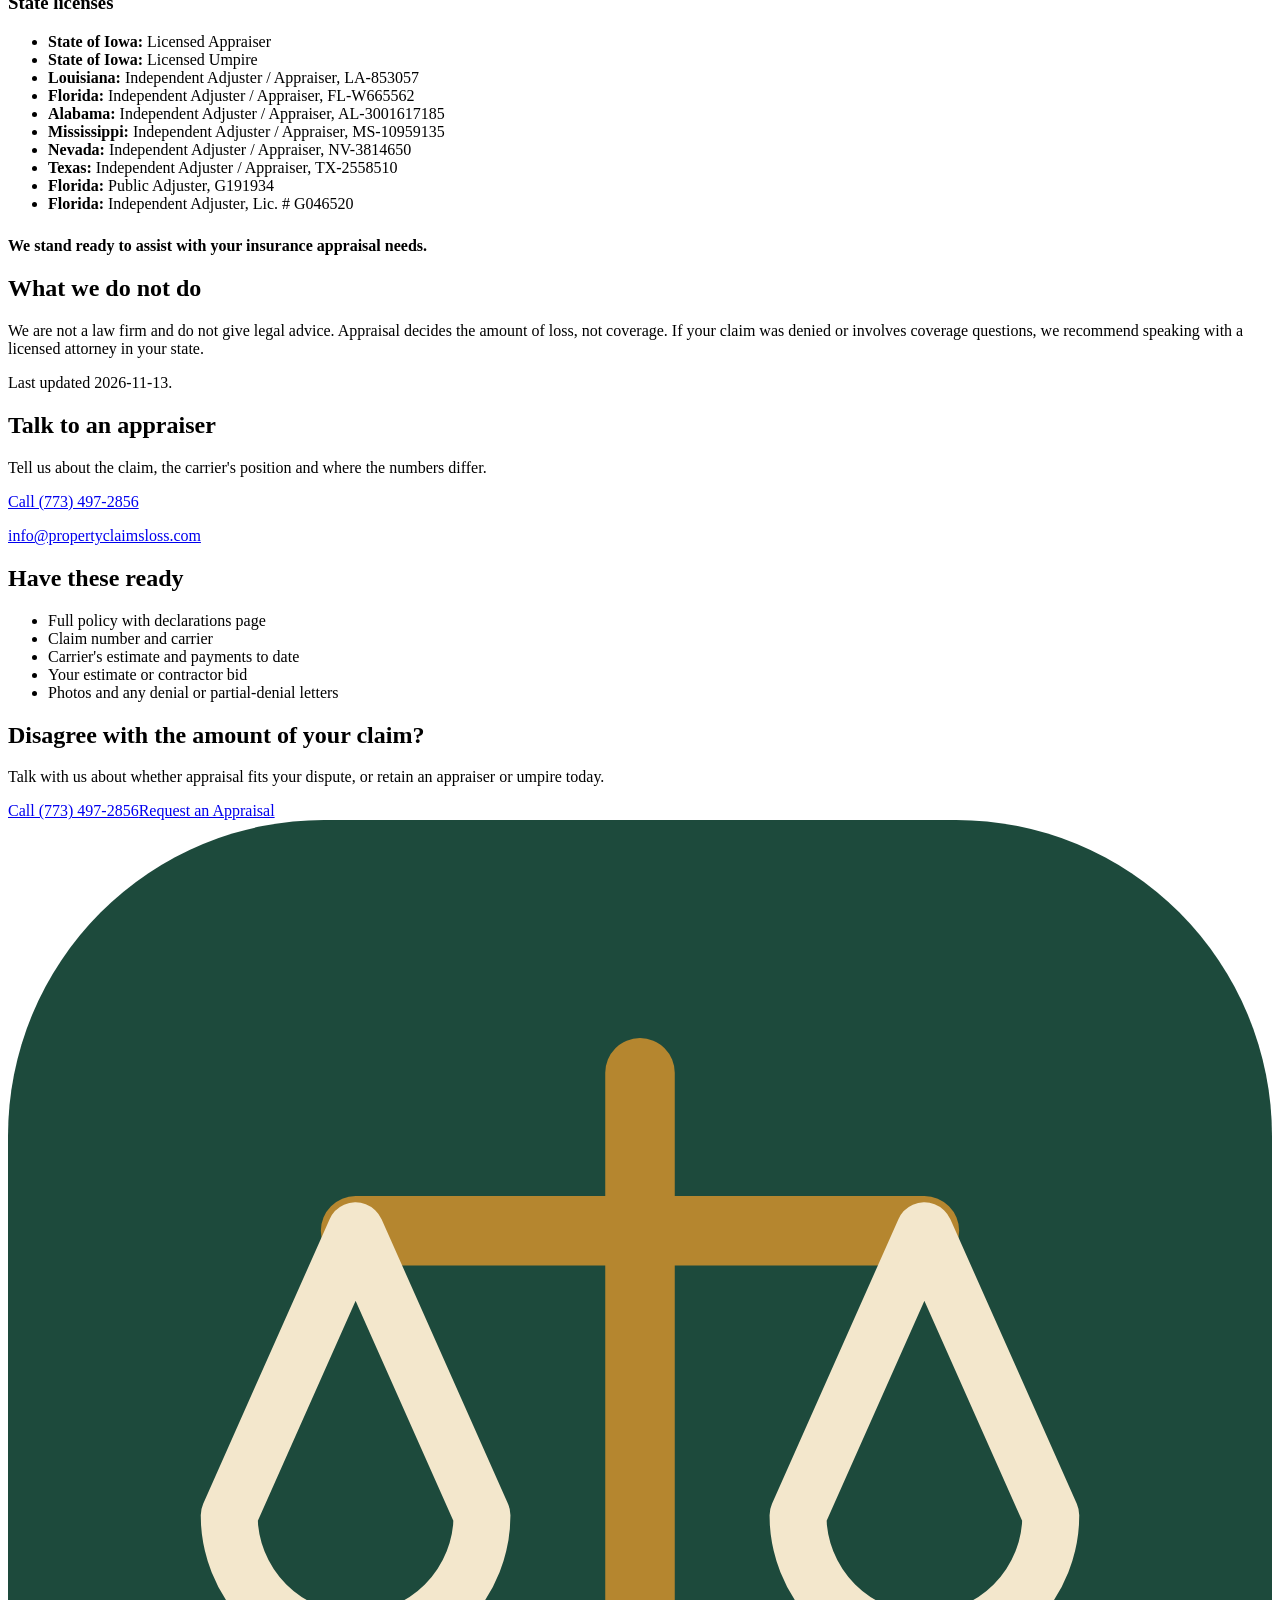
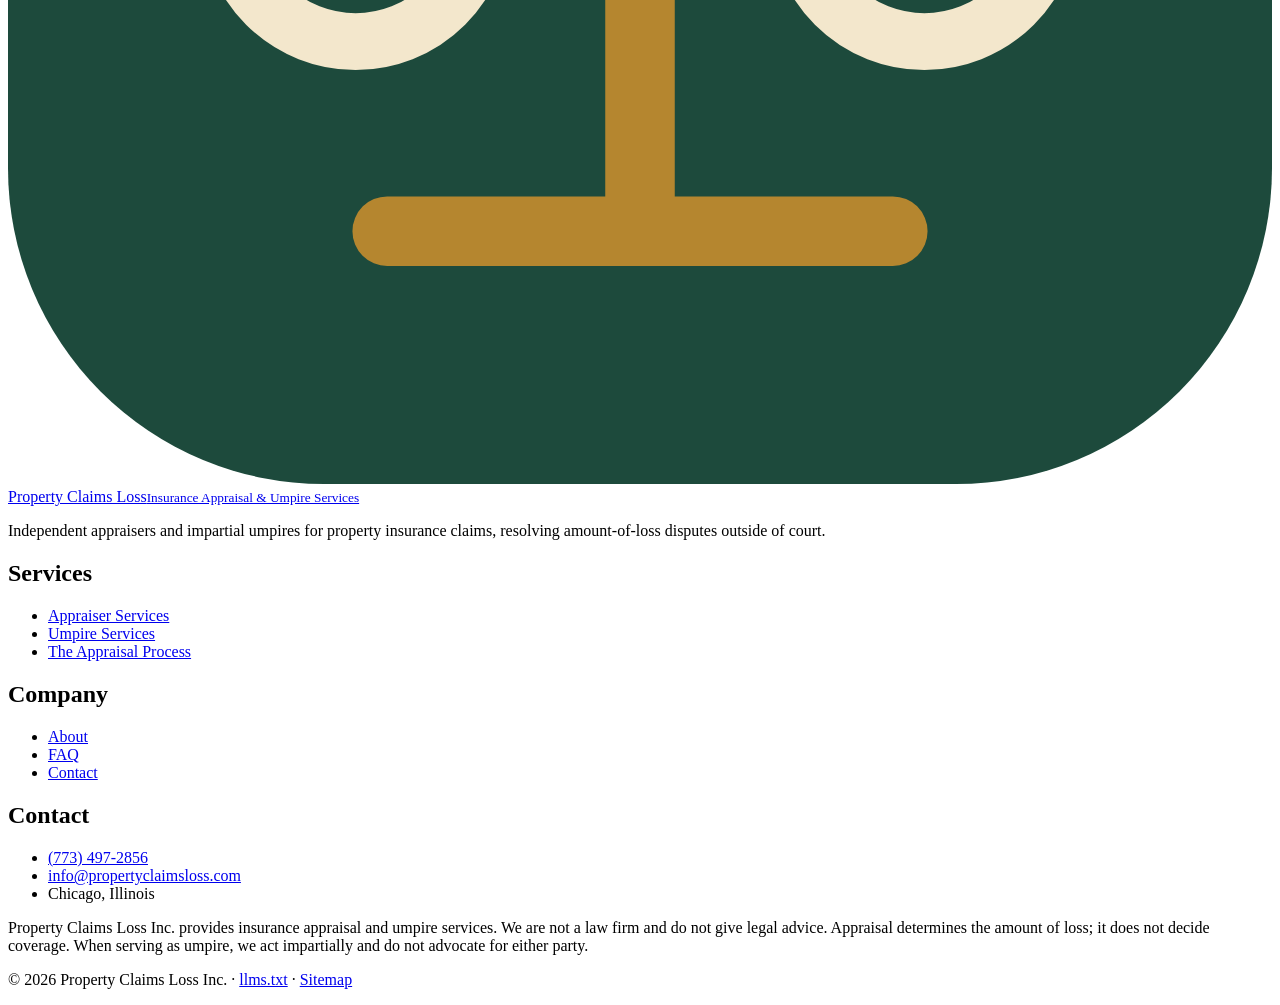
==== commit 4f0e178b: "About: state complete staff of qualified and licensed appraisers and umpires Co-Authored-By: Claude " ====
--- a/public/about/index.html
+++ b/public/about/index.html
@@ -298,7 +298,7 @@
 <h1>About Property Claims Loss</h1><p class="lead">An insurance appraisal firm focused on one thing: resolving disagreements over the amount of a property loss fairly and on the record.</p></div></div>
 <section><div class="wrap layout"><div class="prose">
 <h2>Who we are</h2>
-<p>Property Claims Loss Inc. is an insurance appraisal firm based in Chicago, Illinois. We provide <a href="/appraiser-services/">appraiser services</a> and <a href="/umpire-services/">umpire services</a> for residential and commercial property claims, using the appraisal clause in the insurance policy to resolve disputes over the amount of loss without litigation.</p>
+<p>Property Claims Loss Inc. is an insurance appraisal firm based in Chicago, Illinois. With a complete staff of qualified and licensed appraisers and umpires, we provide <a href="/appraiser-services/">appraiser services</a> and <a href="/umpire-services/">umpire services</a> for residential and commercial property claims, using the appraisal clause in the insurance policy to resolve disputes over the amount of loss without litigation.</p>
 
 <h2>What we believe</h2>
 <ul class="checks">
@@ -309,7 +309,7 @@
 </ul>
 
 <h2>Credentials on staff</h2>
-<p>Our staff holds appraiser and umpire certifications, adjuster licenses in Iowa, Louisiana, Florida, Alabama, Mississippi, Nevada and Texas, and experience as an Executive General Adjuster.</p>
+<p><strong>Property Claims Loss has a complete staff of qualified and licensed appraisers and umpires.</strong> Our staff holds appraiser and umpire certifications, adjuster licenses in Iowa, Louisiana, Florida, Alabama, Mississippi, Nevada and Texas, and experience as an Executive General Adjuster.</p>
 </div></div></section>
 <section class="section-alt"><div class="wrap"><div class="grid-2">
 <div class="card"><div class="icon"><svg viewBox="0 0 24 24" fill="none" stroke="currentColor" stroke-width="1.8" stroke-linecap="round" stroke-linejoin="round" aria-hidden="true"><path d="M12 3l8 3v6c0 5-3.5 8-8 9-4.5-1-8-4-8-9V6z"/></svg></div><h3>Certifications &amp; training</h3><ul class="checks"><li>AUA Certified Appraiser</li><li>AUA Certified Umpire</li><li>Attended PLAN training</li><li>IAAI member</li><li>IICRC Certified</li><li>C.F.E.</li><li>Xactimate Certified</li><li>Xactimate Pricing Specialist / Consultant</li><li>Executive General Adjuster</li><li>Florida Mold Assessor</li><li>Florida Roofing License</li></ul></div>
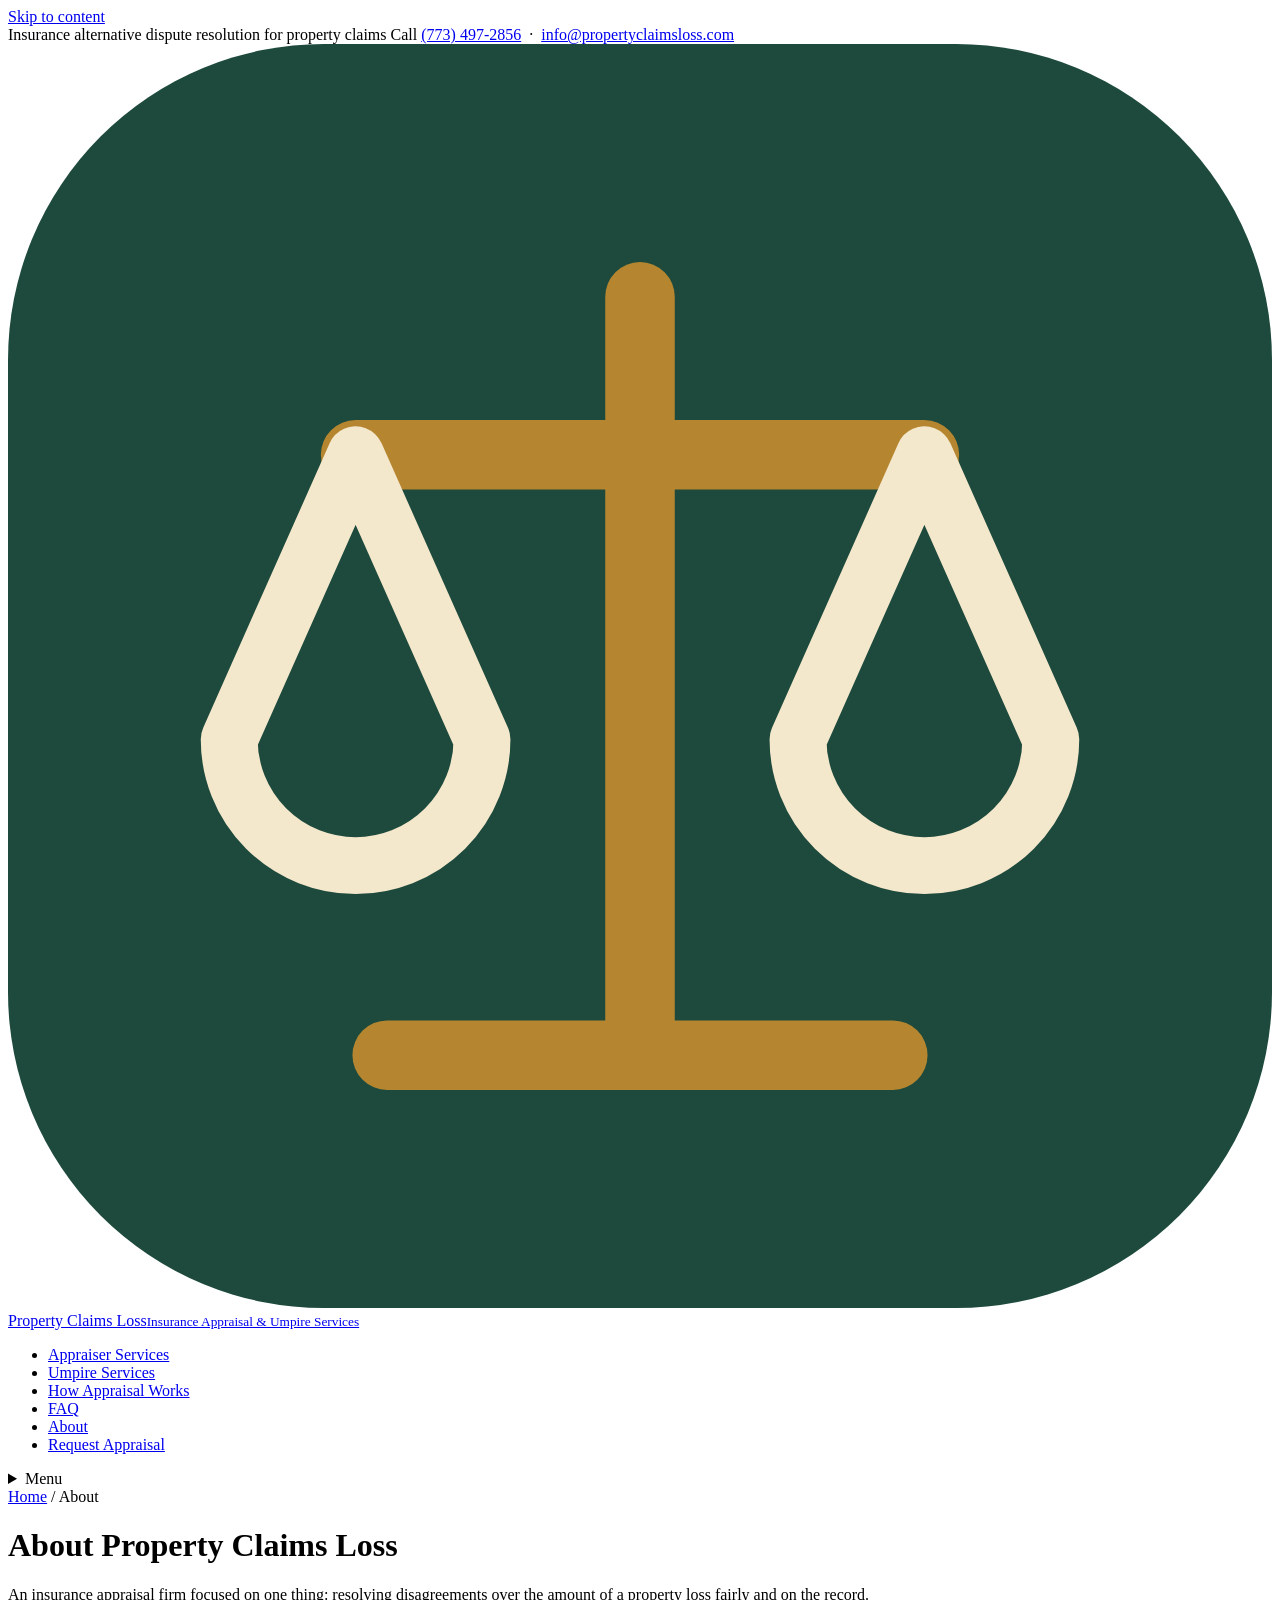
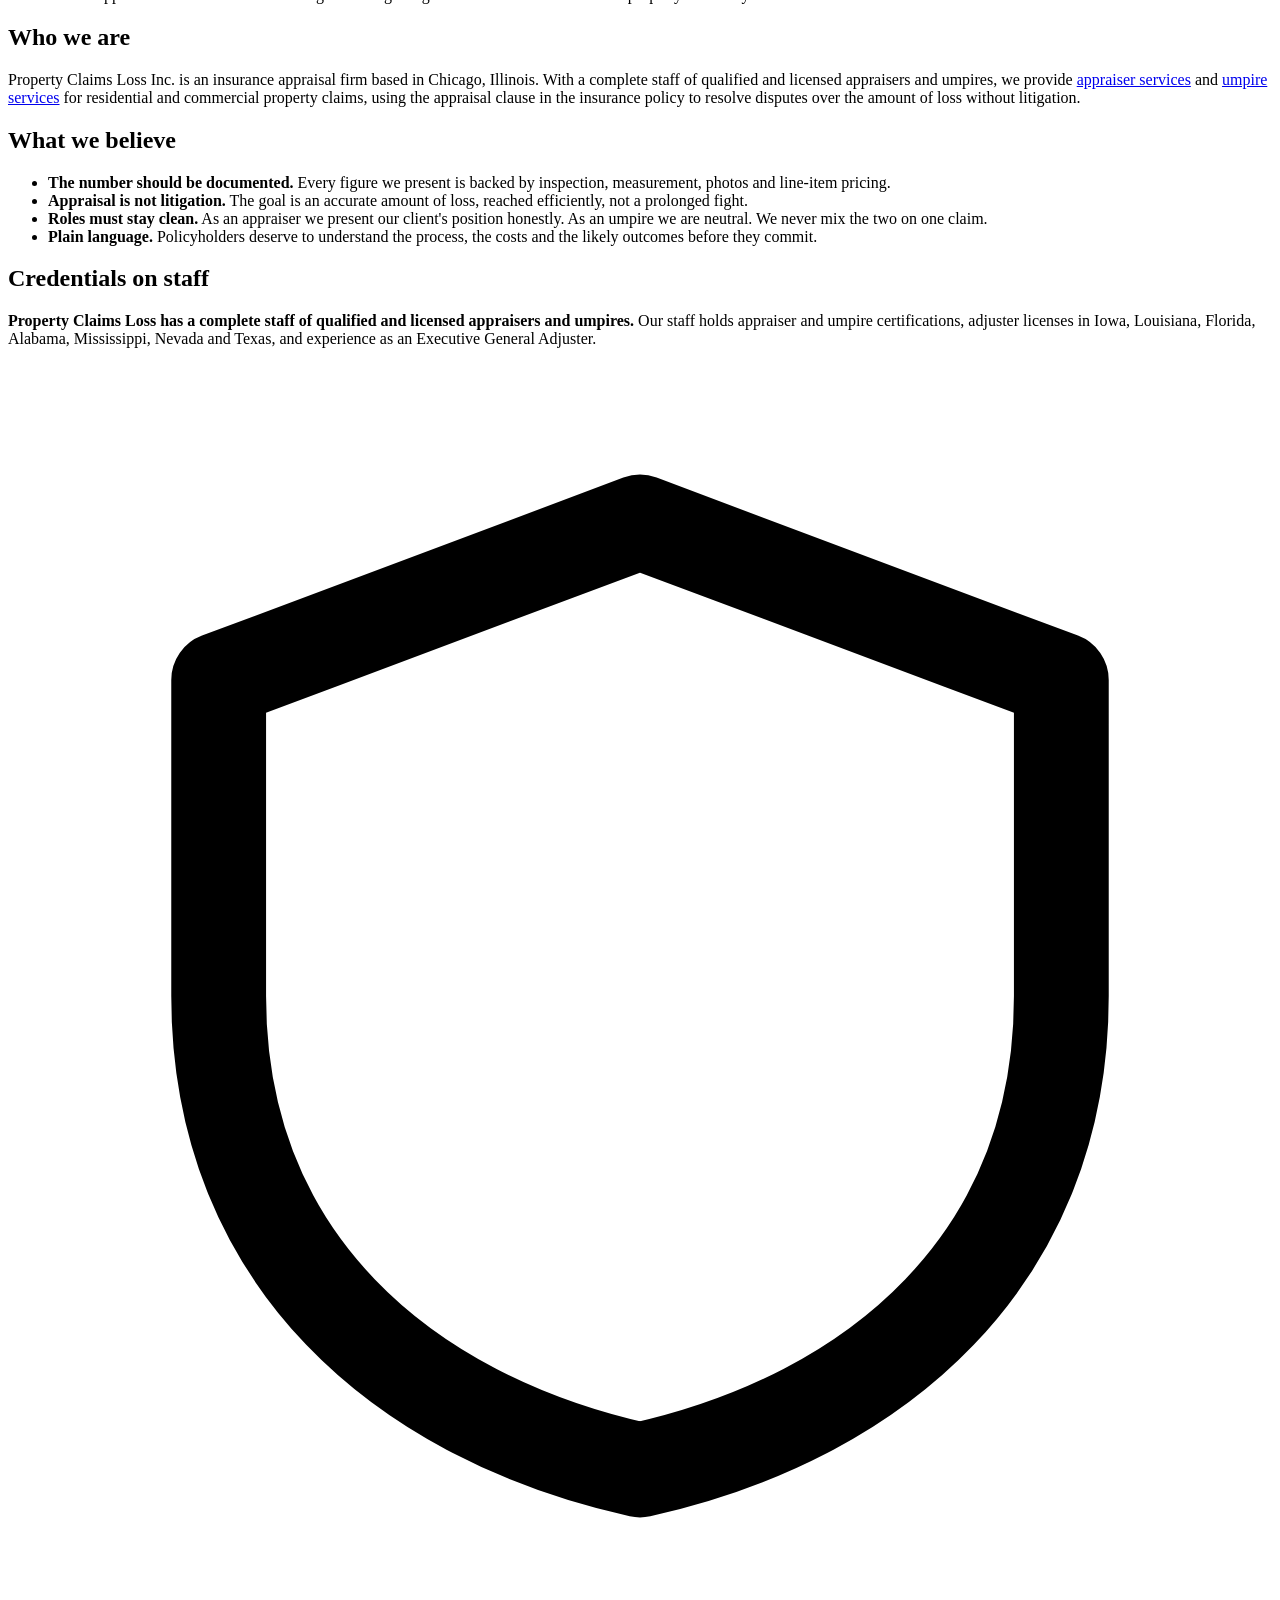
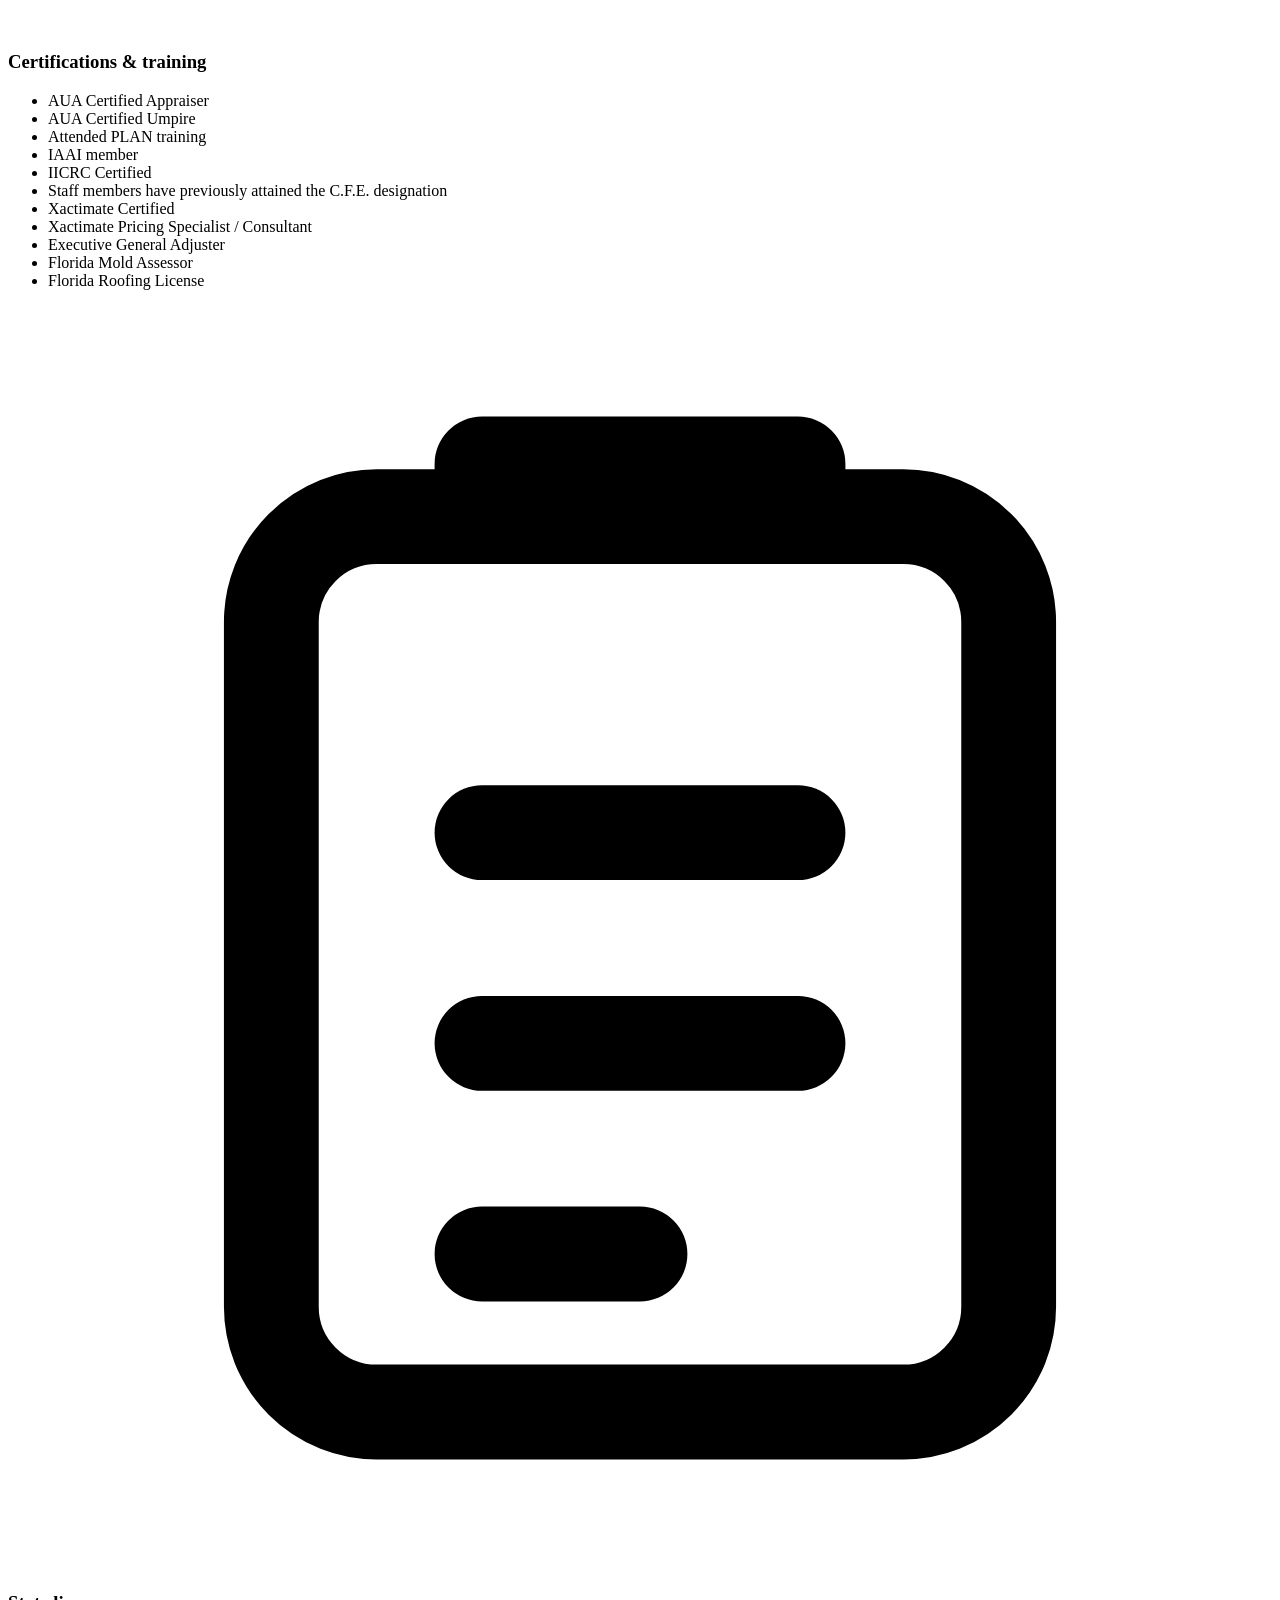
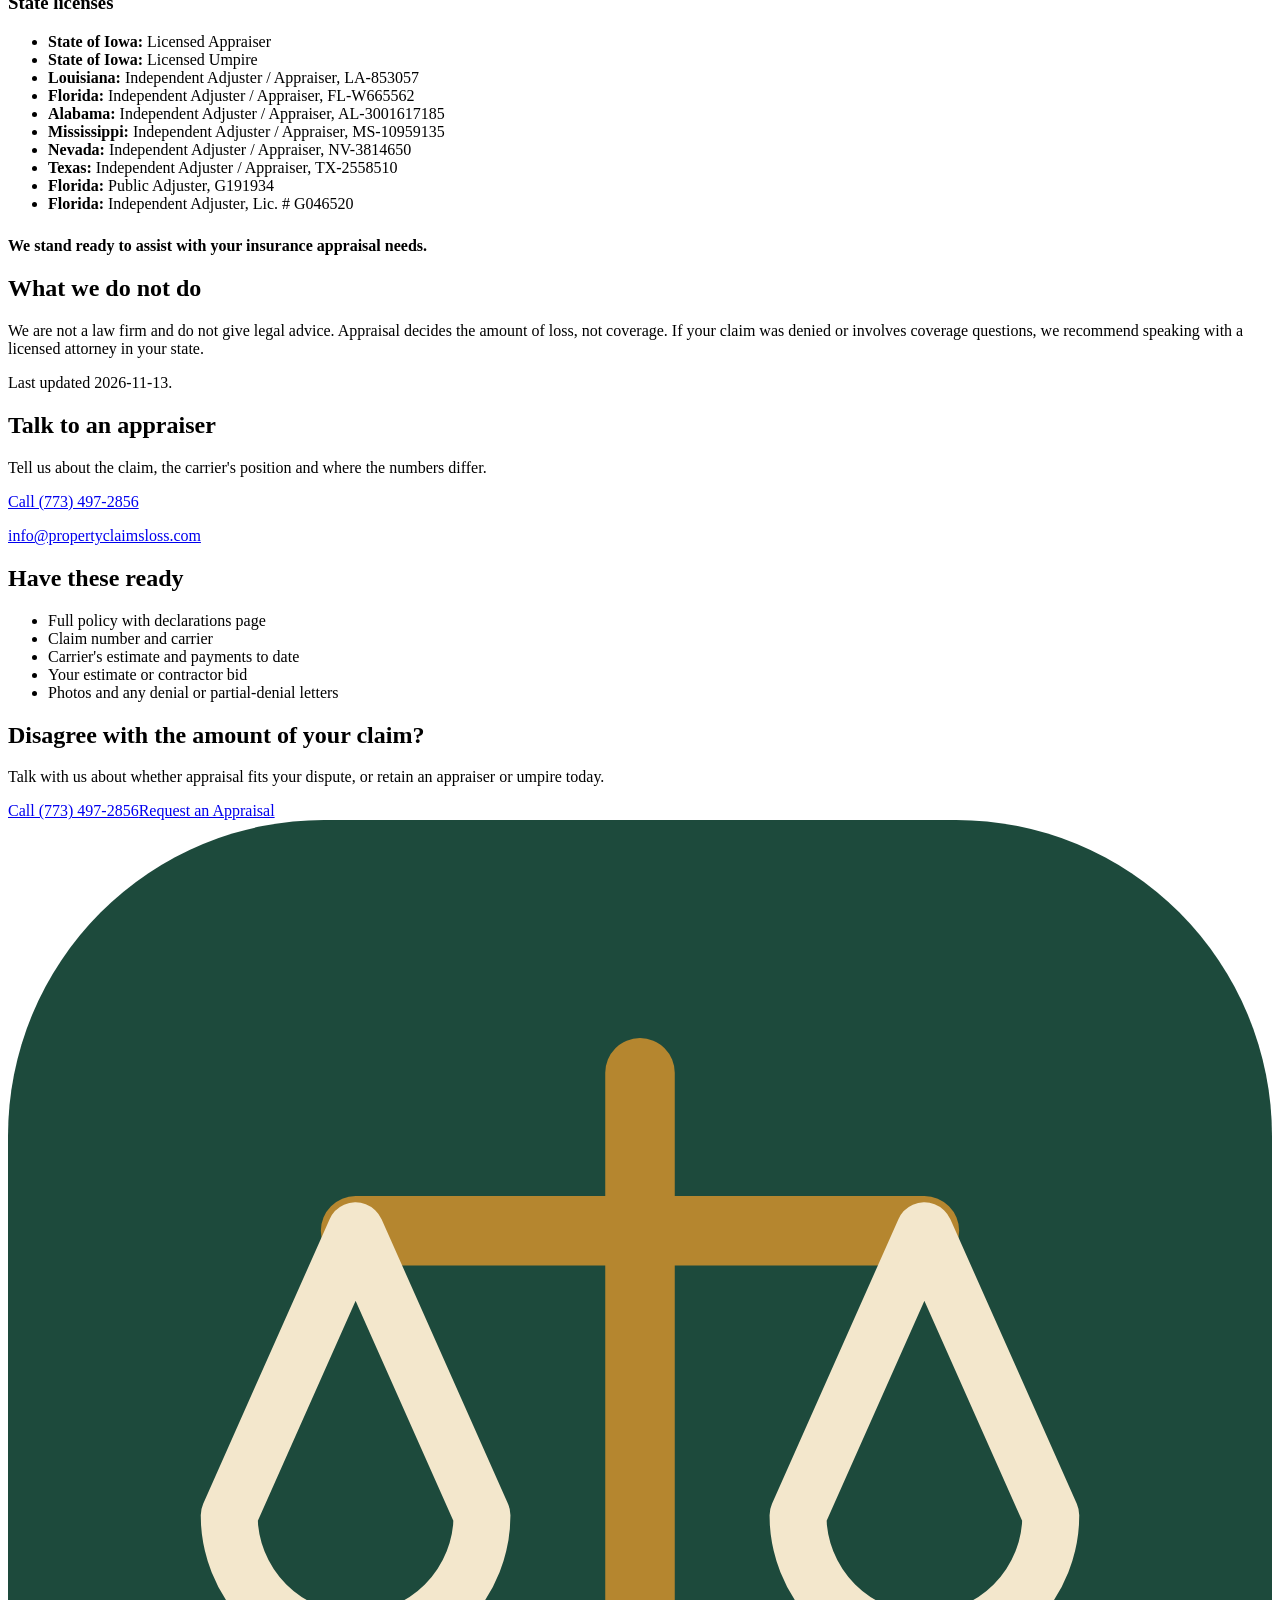
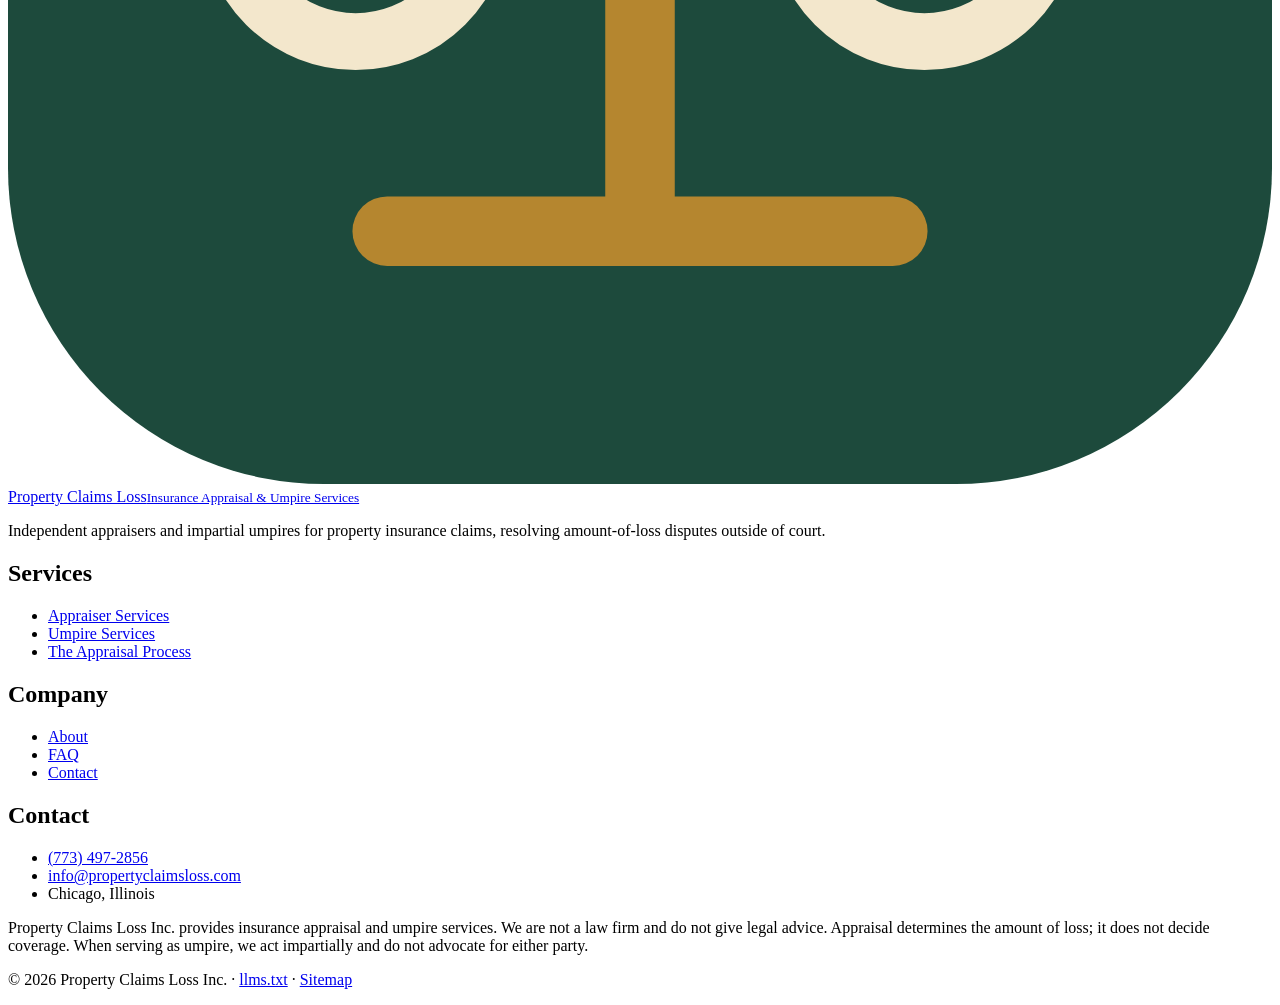
==== commit c6bfa0f2: "About: reword CFE as previously attained designation Co-Authored-By: Claude Opus 5.5 <noreply@anthro" ====
--- a/public/about/index.html
+++ b/public/about/index.html
@@ -99,7 +99,7 @@
     },
     {
      "@type": "EducationalOccupationalCredential",
-     "name": "C.F.E."
+     "name": "Staff members have previously attained the C.F.E. designation"
     },
     {
      "@type": "EducationalOccupationalCredential",
@@ -312,7 +312,7 @@
 <p><strong>Property Claims Loss has a complete staff of qualified and licensed appraisers and umpires.</strong> Our staff holds appraiser and umpire certifications, adjuster licenses in Iowa, Louisiana, Florida, Alabama, Mississippi, Nevada and Texas, and experience as an Executive General Adjuster.</p>
 </div></div></section>
 <section class="section-alt"><div class="wrap"><div class="grid-2">
-<div class="card"><div class="icon"><svg viewBox="0 0 24 24" fill="none" stroke="currentColor" stroke-width="1.8" stroke-linecap="round" stroke-linejoin="round" aria-hidden="true"><path d="M12 3l8 3v6c0 5-3.5 8-8 9-4.5-1-8-4-8-9V6z"/></svg></div><h3>Certifications &amp; training</h3><ul class="checks"><li>AUA Certified Appraiser</li><li>AUA Certified Umpire</li><li>Attended PLAN training</li><li>IAAI member</li><li>IICRC Certified</li><li>C.F.E.</li><li>Xactimate Certified</li><li>Xactimate Pricing Specialist / Consultant</li><li>Executive General Adjuster</li><li>Florida Mold Assessor</li><li>Florida Roofing License</li></ul></div>
+<div class="card"><div class="icon"><svg viewBox="0 0 24 24" fill="none" stroke="currentColor" stroke-width="1.8" stroke-linecap="round" stroke-linejoin="round" aria-hidden="true"><path d="M12 3l8 3v6c0 5-3.5 8-8 9-4.5-1-8-4-8-9V6z"/></svg></div><h3>Certifications &amp; training</h3><ul class="checks"><li>AUA Certified Appraiser</li><li>AUA Certified Umpire</li><li>Attended PLAN training</li><li>IAAI member</li><li>IICRC Certified</li><li>Staff members have previously attained the C.F.E. designation</li><li>Xactimate Certified</li><li>Xactimate Pricing Specialist / Consultant</li><li>Executive General Adjuster</li><li>Florida Mold Assessor</li><li>Florida Roofing License</li></ul></div>
 <div class="card"><div class="icon"><svg viewBox="0 0 24 24" fill="none" stroke="currentColor" stroke-width="1.8" stroke-linecap="round" stroke-linejoin="round" aria-hidden="true"><rect x="5" y="4" width="14" height="17" rx="2"/><path d="M9 4V3h6v1M9 10h6M9 14h6M9 18h3"/></svg></div><h3>State licenses</h3><ul class="checks"><li><strong>State of Iowa:</strong> Licensed Appraiser</li><li><strong>State of Iowa:</strong> Licensed Umpire</li><li><strong>Louisiana:</strong> Independent Adjuster / Appraiser, LA-853057</li><li><strong>Florida:</strong> Independent Adjuster / Appraiser, FL-W665562</li><li><strong>Alabama:</strong> Independent Adjuster / Appraiser, AL-3001617185</li><li><strong>Mississippi:</strong> Independent Adjuster / Appraiser, MS-10959135</li><li><strong>Nevada:</strong> Independent Adjuster / Appraiser, NV-3814650</li><li><strong>Texas:</strong> Independent Adjuster / Appraiser, TX-2558510</li><li><strong>Florida:</strong> Public Adjuster, G191934</li><li><strong>Florida:</strong> Independent Adjuster, Lic. # G046520</li></ul></div>
 </div>
 <p style="margin-top:24px"><strong>We stand ready to assist with your insurance appraisal needs.</strong></p></div></section>
